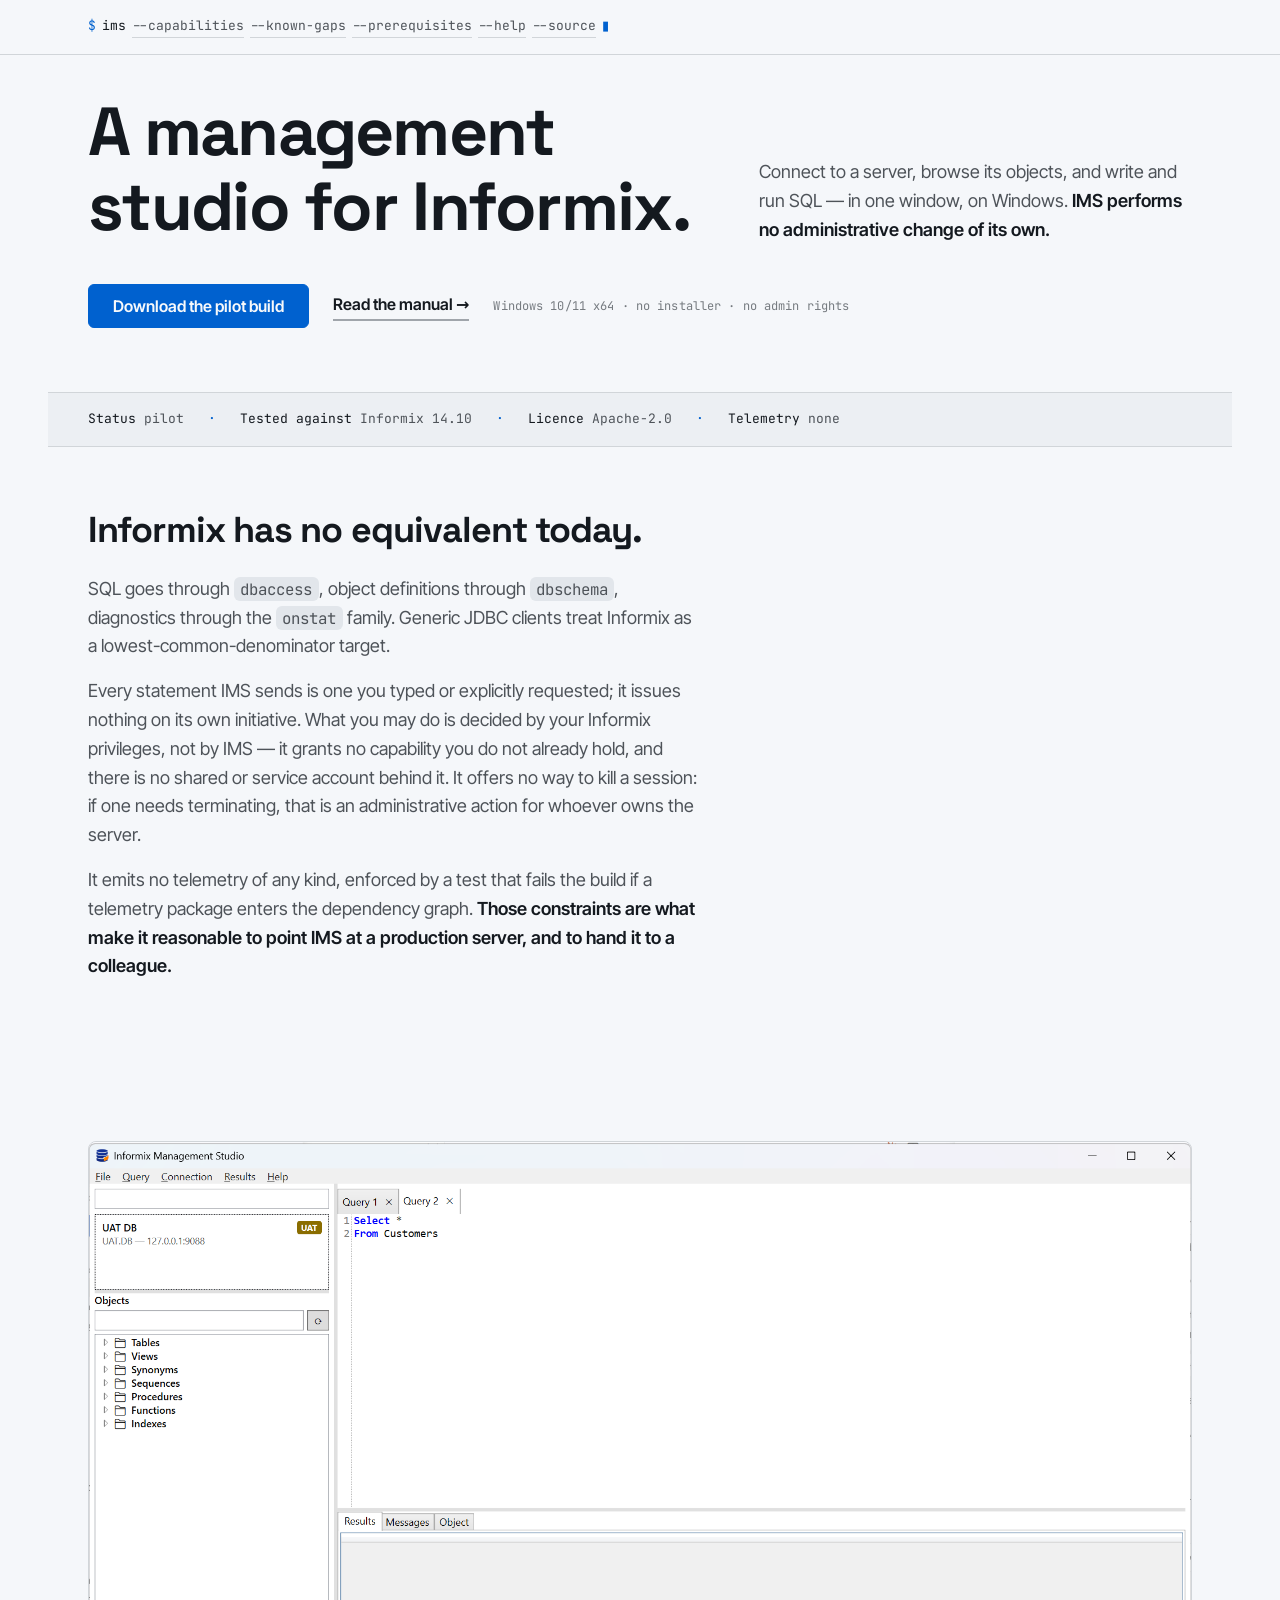
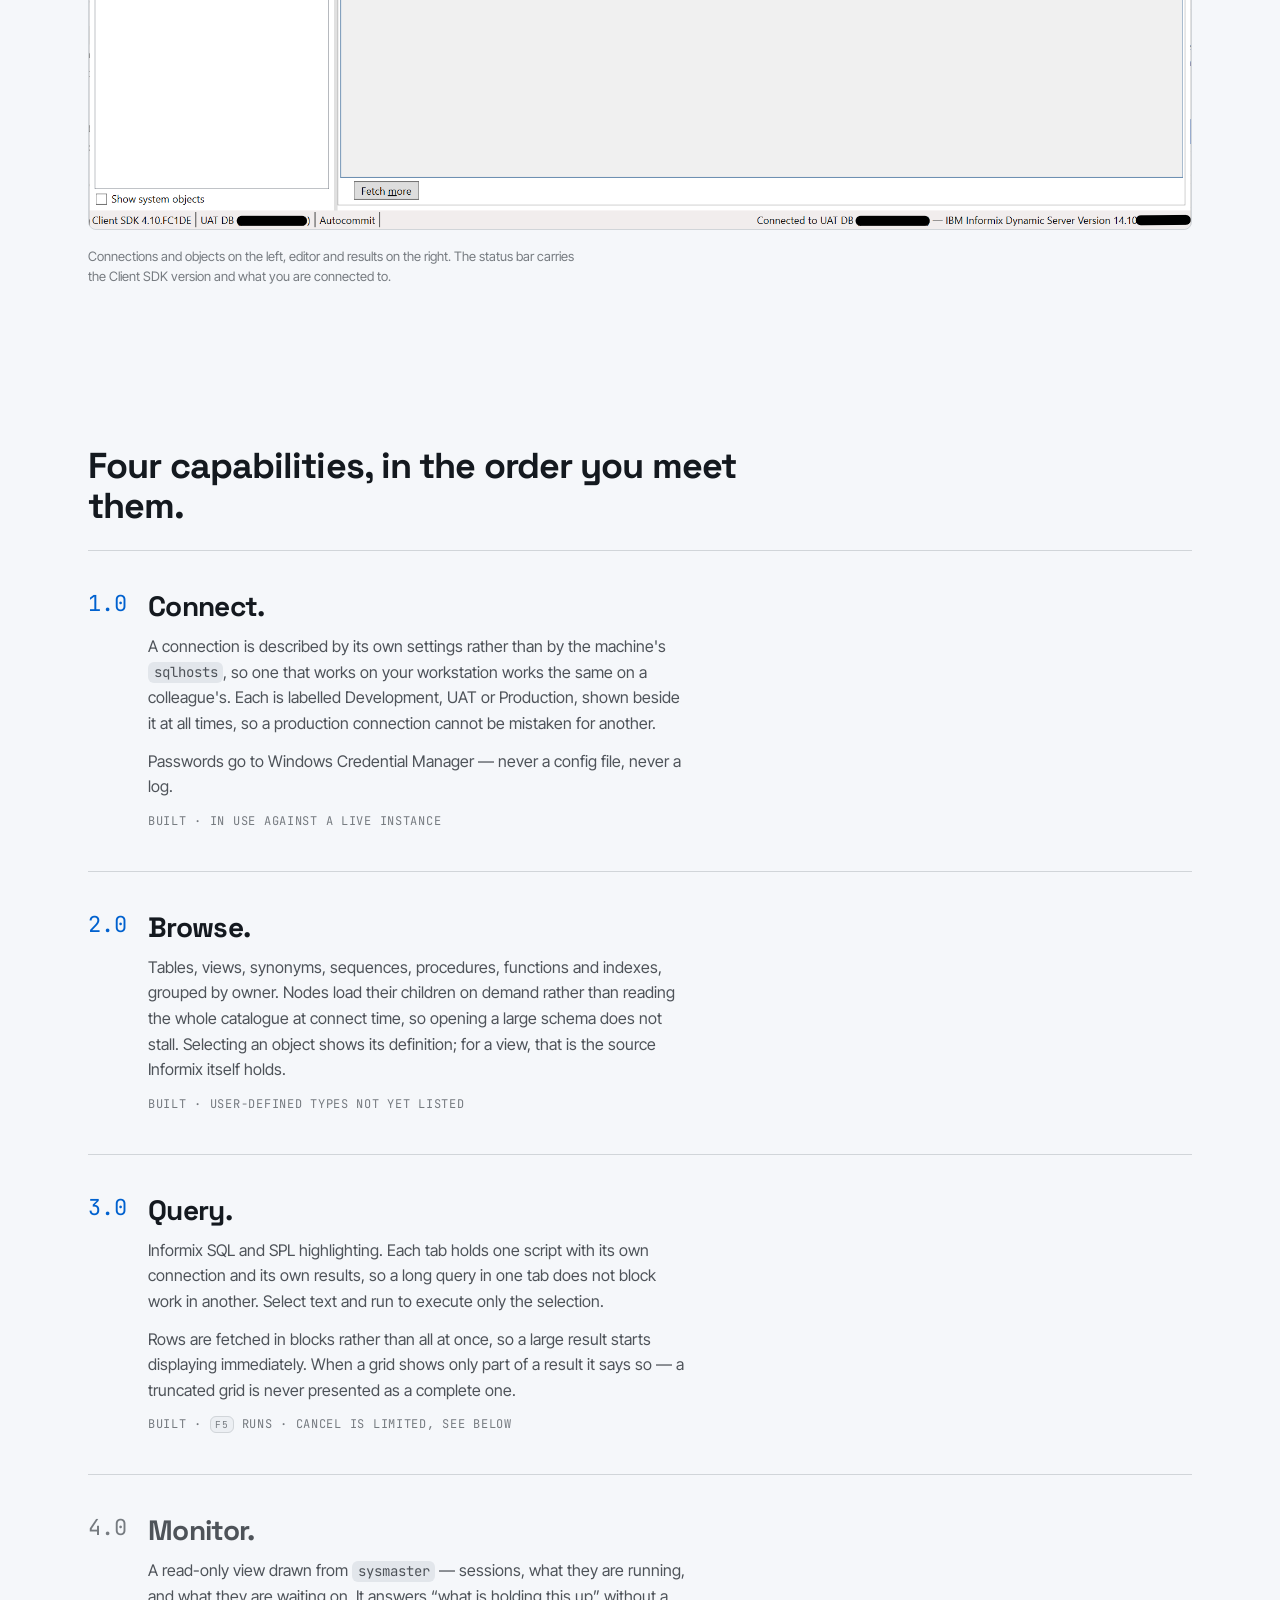
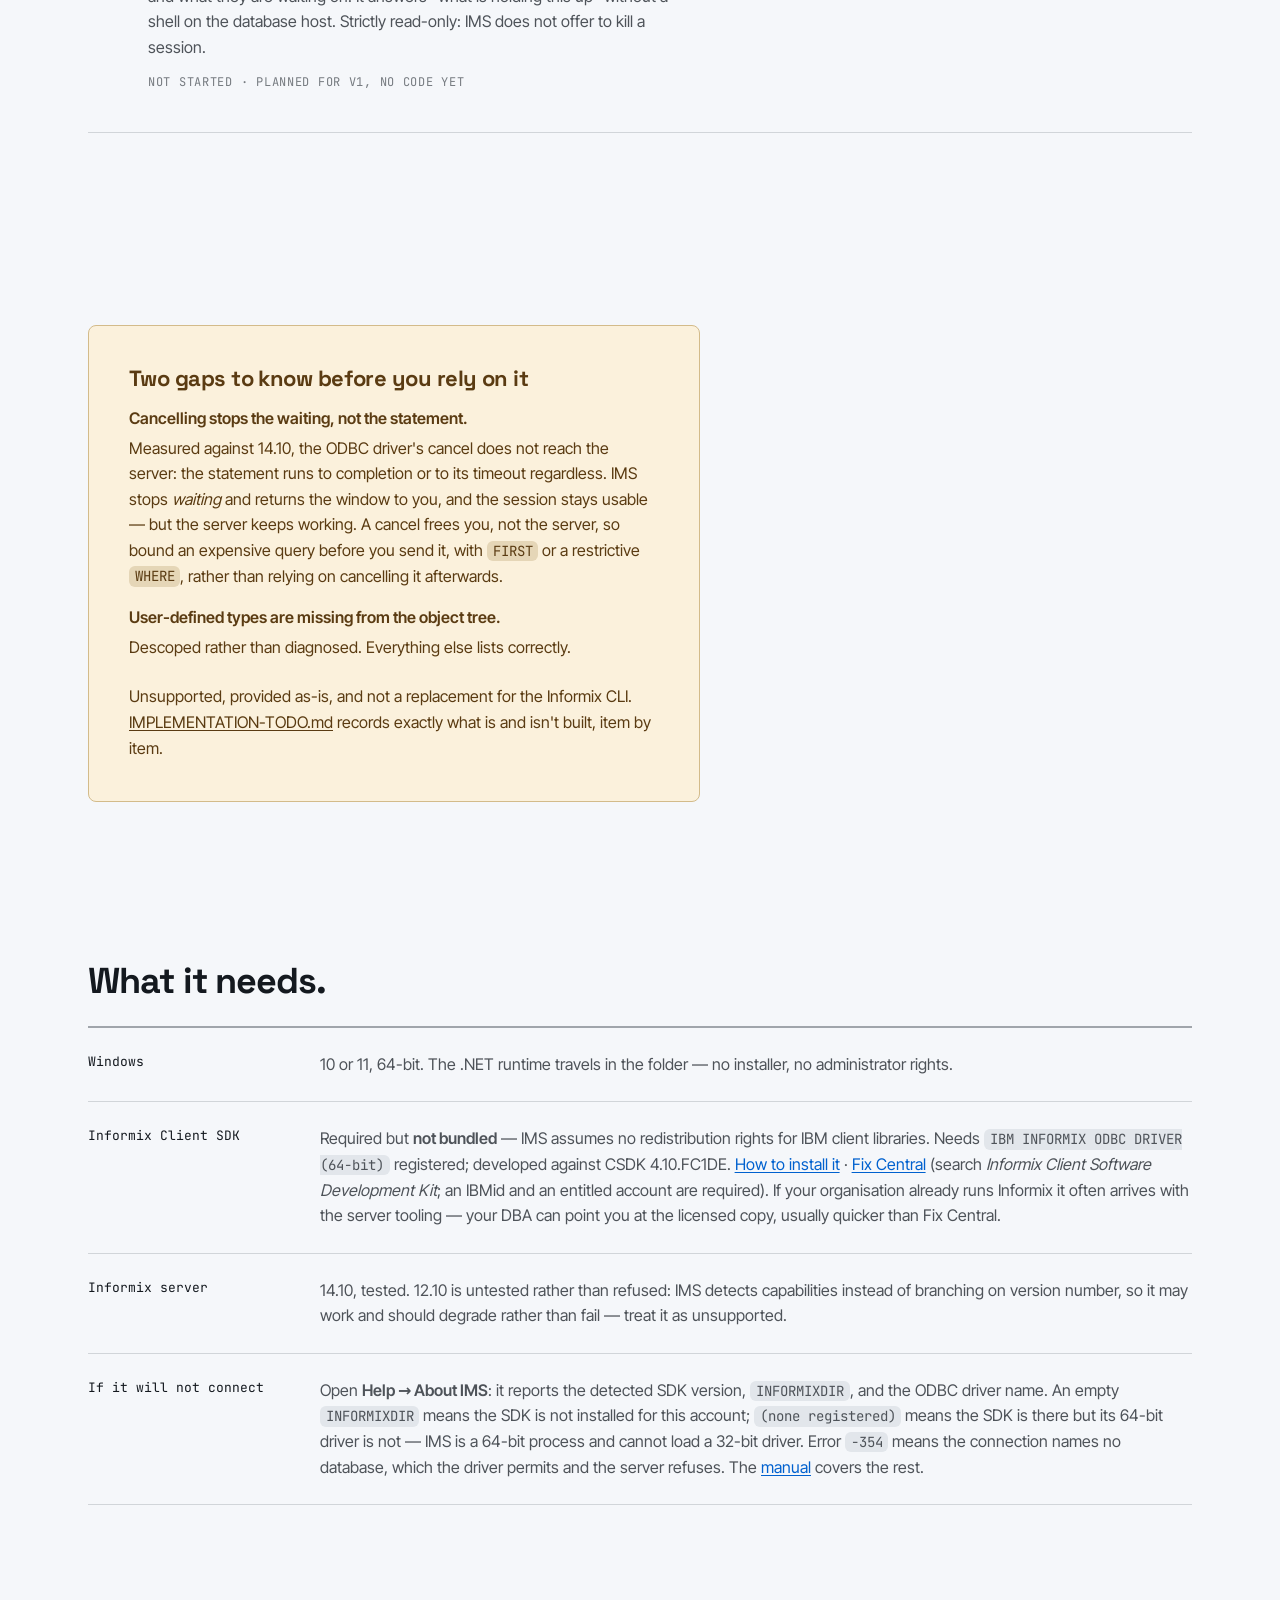
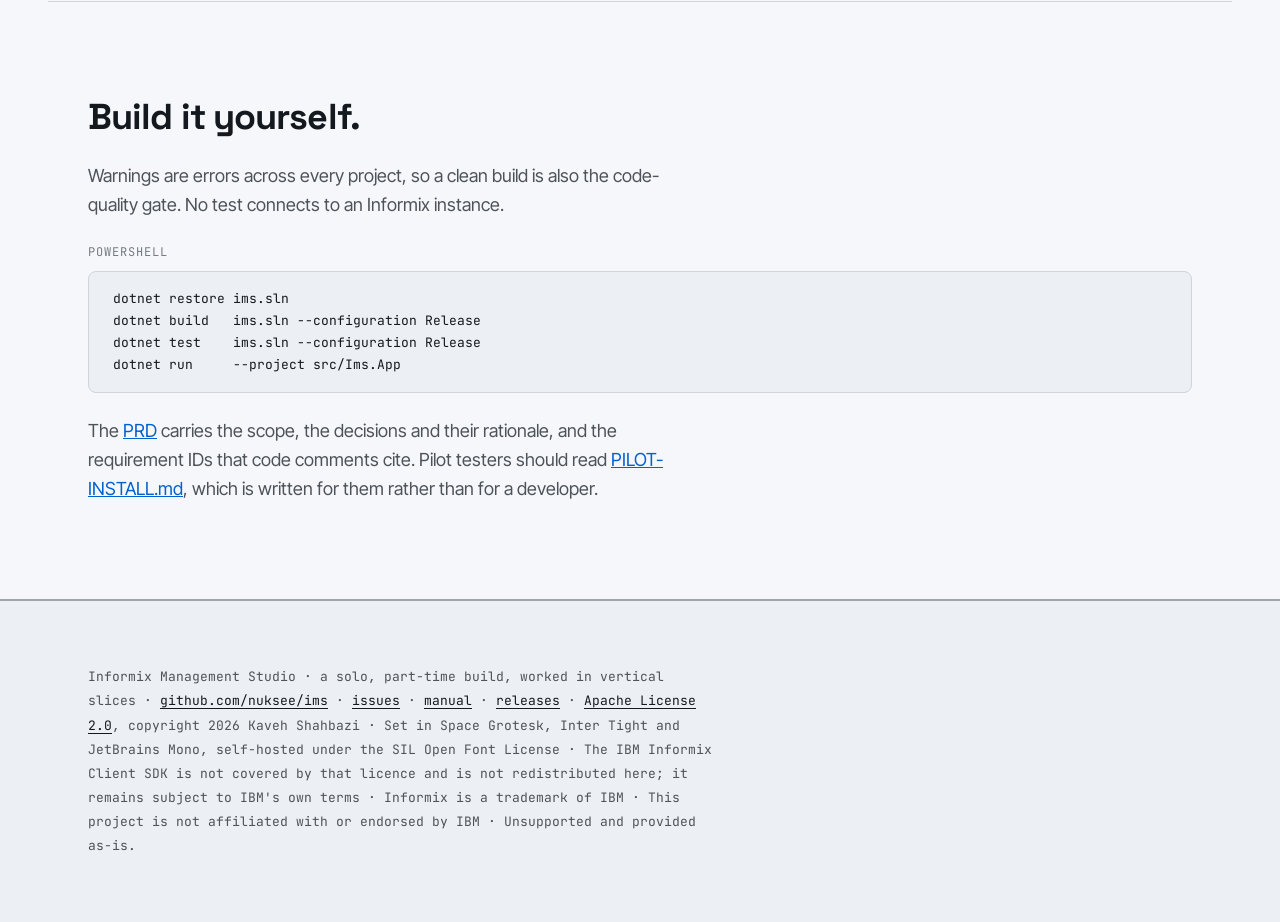
==== site/index.html @ fe9291db "Add a public landing page, deployed to GitHub Pages A single self-contained page at site/, published" ====
<!DOCTYPE html>
<html lang="en">
<head>
<meta charset="utf-8">
<meta name="viewport" content="width=device-width, initial-scale=1">
<title>Informix Management Studio — a desktop client for IBM Informix</title>
<meta name="description" content="A Windows desktop application for working with IBM Informix: connect to a server, browse its objects, and write and run SQL in one window.">

<meta property="og:type" content="website">
<meta property="og:title" content="Informix Management Studio (IMS)">
<meta property="og:description" content="What SQL Server Management Studio is for SQL Server. One window to connect, browse objects, and run SQL against IBM Informix.">
<meta property="og:url" content="https://nuksee.github.io/ims/">
<meta name="twitter:card" content="summary">

<link rel="icon" href="img/ims-icon.png">
<link rel="stylesheet" href="tokens.css">

<style>
/* Hallmark · genre: modern-minimal · macrostructure: Narrative Workflow
 * theme: Cobalt · enrichment: none (typography only) · nav: N8 · footer: Ft4
 * F4 Step-sequence knobs: numbering=1.0/2.0/3.0, layout=vertical stack, connector=line
 * N8 knobs: prompt=$, cursor=after final flag, width=content
 * Ft4 knobs: family=monospace, layout=single block, includes=licence+trademark
 * tone: technical · audience: Informix DBAs and developers · use: download the pilot build
 * pre-emit critique: P5 H5 E5 S5 R4 V5
 * Every colour and font below references a token in tokens.css by name.
 */

/* ---- Fonts · self-hosted latin subsets, no external requests ----------- */
@font-face {
  font-family: "Space Grotesk"; font-style: normal; font-weight: 500;
  font-display: swap; src: url("fonts/SpaceGrotesk-500-latin.woff2") format("woff2");
}
@font-face {
  font-family: "Space Grotesk"; font-style: normal; font-weight: 700;
  font-display: swap; src: url("fonts/SpaceGrotesk-700-latin.woff2") format("woff2");
}
@font-face {
  font-family: "Inter Tight"; font-style: normal; font-weight: 400;
  font-display: swap; src: url("fonts/InterTight-400-latin.woff2") format("woff2");
}
@font-face {
  font-family: "Inter Tight"; font-style: normal; font-weight: 600;
  font-display: swap; src: url("fonts/InterTight-600-latin.woff2") format("woff2");
}
@font-face {
  font-family: "JetBrains Mono"; font-style: normal; font-weight: 400;
  font-display: swap; src: url("fonts/JetBrainsMono-400-latin.woff2") format("woff2");
}

*, *::before, *::after { box-sizing: border-box; }

html { overflow-x: clip; }
body {
  overflow-x: clip;
  margin: 0;
  background: var(--color-paper);
  color: var(--color-ink);
  font-family: var(--font-body);
  font-weight: 400;
  font-size: var(--text-base);
  line-height: 1.6;
  -webkit-font-smoothing: antialiased;
  text-rendering: optimizeLegibility;
}

/* Grotesk display, roman only — no italic headers. */
h1, h2, h3 {
  font-family: var(--font-display);
  font-style: normal;
  font-weight: 700;
  letter-spacing: -0.025em;
  line-height: 1.1;
  overflow-wrap: anywhere;
  min-width: 0;
  margin: 0;
}

p { margin: 0; }

code, .mono, kbd {
  font-family: var(--font-outlier);
  font-size: 0.875em;
  font-variant-ligatures: none;
}
code {
  background: var(--color-paper-3);
  padding: 0.1em 0.4em;
  border-radius: var(--radius-control);
}
kbd {
  background: var(--color-paper-2);
  border: var(--rule-hair) solid var(--color-rule);
  border-radius: var(--radius-control);
  padding: 0.1em 0.45em;
  font-size: 0.8em;
}

a { color: var(--color-accent); }

:focus-visible {
  outline: var(--rule-firm) solid var(--color-focus);
  outline-offset: 2px;
  /* Never transitioned — the ring must appear instantly. */
}

.shell { max-width: 74rem; margin-inline: auto; padding-inline: var(--page-gutter); }

/* =======================================================================
   N8 · Terminal command nav. The links are command flags; the caret marks
   where you would type next. This is the one place a caret is allowed.
   ======================================================================= */
.nav-term {
  border-bottom: var(--rule-hair) solid var(--color-rule);
  background: var(--color-paper);
}
.nav-term__line {
  font-family: var(--font-outlier);
  font-size: var(--text-sm);
  margin: 0;
  padding-block: var(--space-md);
  display: flex;
  flex-wrap: wrap;
  align-items: baseline;
  gap: 0 0.75ch;
}
.nav-term__prompt { color: var(--color-accent); }
.nav-term__cmd { font-weight: 400; color: var(--color-ink); }
.nav-term__line a {
  color: var(--color-muted);
  text-decoration: none;
  border-bottom: var(--rule-hair) solid var(--color-rule);
  white-space: nowrap;                 /* clickable text never wraps */
  transition: color var(--dur-micro) var(--ease-out),
              border-color var(--dur-micro) var(--ease-out);
}
.nav-term__line a:hover { color: var(--color-accent); border-bottom-color: var(--color-accent); }
.nav-term__caret {
  width: 1ch;
  color: var(--color-accent);
  animation: caret 1.05s steps(2) infinite;
}
@keyframes caret { 50% { opacity: 0; } }

/* =======================================================================
   Hero. Height of its content, left-biased, more than a sentence.
   ======================================================================= */
/* Gate 44a: bottom padding ≥ 1.3× the top, so the hero sits into the page's
   rhythm rather than floating above it. 2.5rem top → 4rem bottom (1.6×). */
.hero { padding-block: var(--space-xl) var(--space-2xl); }
.hero__grid {
  display: grid;
  grid-template-columns: minmax(0, 7fr) minmax(0, 5fr);
  gap: var(--space-xl) var(--space-2xl);
  align-items: end;
}
.hero__display {
  font-size: var(--text-display);
  max-width: 22ch;
}
.hero__lede {
  font-size: var(--text-md);
  color: var(--color-muted);
  max-width: 46ch;
}
.hero__lede strong { color: var(--color-ink); font-weight: 600; }

.hero__actions {
  margin-top: var(--space-xl);
  display: flex;
  flex-wrap: wrap;
  align-items: center;
  gap: var(--space-md) var(--space-lg);
}

/* Filled primary. Tight radius, ruler-drawn — Cobalt does not do pills. */
.btn {
  font-family: var(--font-body);
  font-weight: 600;
  font-size: var(--text-base);
  text-decoration: none;
  white-space: nowrap;
  min-height: 44px;
  display: inline-flex;
  align-items: center;
  padding-inline: var(--space-lg);
  border-radius: var(--radius-control);
  border: var(--rule-hair) solid var(--color-accent);
  background: var(--color-accent);
  color: var(--color-accent-ink);
  transition: transform var(--dur-micro) var(--ease-out);
}
.btn:hover { transform: translateY(-1px); }
.btn:active { transform: translateY(0); }
/* Eight-state discipline: the download link is never disabled in practice, but
   the state is defined so a future build cannot ship it half-styled. */
.btn:disabled, .btn[aria-disabled="true"] {
  opacity: 0.55;
  cursor: not-allowed;
  transform: none;
  pointer-events: none;
}

/* C3 · Typographic link — a word, an arrow, a 1px underline. */
.link-t {
  font-weight: 600;
  color: var(--color-ink);
  text-decoration: none;
  white-space: nowrap;
  border-bottom: var(--rule-firm) solid var(--color-rule-firm);
  padding-bottom: 1px;
  transition: border-color var(--dur-micro) var(--ease-out);
}
.link-t:hover { border-bottom-color: var(--color-accent); }
.link-t:active { border-bottom-color: var(--color-rule-firm); }
.link-t[aria-disabled="true"] { opacity: 0.55; cursor: not-allowed; pointer-events: none; }

.nav-term__line a:active { color: var(--color-ink); }

.hero__meta {
  font-family: var(--font-outlier);
  font-size: var(--text-xs);
  color: var(--color-neutral);
  letter-spacing: 0.01em;
}

/* Status strip — pilot state, stated where nobody can miss it. */
.status {
  border-block: var(--rule-hair) solid var(--color-rule);
  background: var(--color-paper-2);
  padding-block: var(--space-md);
  font-family: var(--font-outlier);
  font-size: var(--text-sm);
  color: var(--color-muted);
  display: flex;
  flex-wrap: wrap;
  gap: var(--space-xs) var(--space-lg);
}
.status b { color: var(--color-ink); font-weight: 400; }
.status .dot { color: var(--color-accent); }

/* =======================================================================
   Sections. Deliberately uneven rhythm — no two padded the same.
   ======================================================================= */
.band { padding-block: var(--space-3xl); }
.band--tight { padding-block: var(--space-2xl) var(--space-3xl); }
.band--rule { border-top: var(--rule-hair) solid var(--color-rule); }

.prose { max-width: var(--measure); }
.prose > * + * { margin-top: var(--space-md); }
.prose p { color: var(--color-muted); font-size: var(--text-md); }
.prose strong { color: var(--color-ink); font-weight: 600; }

.h-sec {
  font-size: var(--text-2xl);
  max-width: 30ch;
  margin-bottom: var(--space-lg);
}

/* Real screenshot in a plain figure. No fake browser bar, no traffic-light
   dots, no tilt — gate 47 forbids re-drawing chrome the OS already supplies. */
.shot { margin: 0; }
.shot img {
  display: block;
  width: 100%;
  height: auto;
  border: var(--rule-hair) solid var(--color-rule);
  border-radius: var(--radius-card);
  background: var(--color-paper-2);
}
.shot figcaption {
  margin-top: var(--space-md);
  font-size: var(--text-sm);
  color: var(--color-neutral);
  max-width: 62ch;
}

/* =======================================================================
   F4 · Step sequence. The four v1 capabilities as the sequence they are.
   Numbering 1.0/2.0/3.0, vertical, connected by a line.
   ======================================================================= */
.stages { list-style: none; margin: 0; padding: 0; }
/* The numeral column is sized in ch of the mono face rather than a fixed rem,
   and the gap scales, so the two-column form survives down to ~26rem instead
   of imposing a 9rem floor that overflows a 320 px viewport. */
.stage {
  display: grid;
  grid-template-columns: 4ch minmax(0, 1fr);
  gap: 0 var(--space-lg);
  padding-block: var(--space-xl);
  border-top: var(--rule-hair) solid var(--color-rule);
}
.stage > * { min-width: 0; }
.stage:last-child { border-bottom: var(--rule-hair) solid var(--color-rule); }

.stage__no {
  font-family: var(--font-outlier);
  font-size: var(--text-lg);
  color: var(--color-accent);
  font-variant-numeric: tabular-nums;
  line-height: 1.2;
}
.stage--todo .stage__no { color: var(--color-neutral); }

.stage__title { font-size: var(--text-xl); margin-bottom: var(--space-sm); }
.stage__body { color: var(--color-muted); max-width: 60ch; }
.stage__body + .stage__body { margin-top: var(--space-sm); }

.stage__state {
  font-family: var(--font-outlier);
  font-size: var(--text-xs);
  letter-spacing: 0.06em;
  text-transform: uppercase;
  color: var(--color-neutral);
  margin-top: var(--space-sm);
  display: block;
}
.stage--todo .stage__title { color: var(--color-muted); }

/* =======================================================================
   Caveat block — the two pilot gaps. Amber instrument-warning register.
   ======================================================================= */
.caution {
  background: var(--color-warn-paper);
  border: var(--rule-hair) solid var(--color-warn-rule);
  border-radius: var(--radius-card);
  padding: var(--space-xl);
  color: var(--color-warn-ink);
  max-width: var(--measure);
}
.caution h2 { font-size: var(--text-lg); color: var(--color-warn-ink); margin-bottom: var(--space-md); }
.caution dl { margin: 0; }
.caution dt {
  font-weight: 600;
  font-family: var(--font-body);
  margin-top: var(--space-md);
}
.caution dt:first-child { margin-top: 0; }
.caution dd { margin: var(--space-2xs) 0 0; }
.caution a { color: inherit; text-decoration-thickness: var(--rule-hair); text-underline-offset: 2px; }
.caution code { background: var(--color-warn-code); }

/* =======================================================================
   F3-flavoured spec rows — prerequisites and diagnostics as a spec sheet,
   not a card grid. Hairline rule per row, key/value.
   ======================================================================= */
.spec { border-top: var(--rule-firm) solid var(--color-rule-firm); }
.spec__row {
  display: grid;
  grid-template-columns: minmax(0, 12rem) minmax(0, 1fr);
  gap: var(--space-xs) var(--space-xl);
  padding-block: var(--space-lg);
  border-bottom: var(--rule-hair) solid var(--color-rule);
}
.spec__row > * { min-width: 0; }
.spec__key {
  font-family: var(--font-outlier);
  font-size: var(--text-sm);
  color: var(--color-ink);
  line-height: 1.5;
}
.spec__val { color: var(--color-muted); }
.spec__val a { text-decoration-thickness: var(--rule-hair); text-underline-offset: 2px; }

pre {
  font-family: var(--font-outlier);
  font-size: var(--text-sm);
  background: var(--color-paper-2);
  border: var(--rule-hair) solid var(--color-rule);
  border-radius: var(--radius-card);
  padding: var(--space-md) var(--space-lg);
  overflow-x: auto;                     /* the block scrolls, never the page */
  margin: 0;
  line-height: 1.7;
}
pre code { background: none; padding: 0; font-size: 1em; }
.pre-label {
  font-family: var(--font-outlier);
  font-size: var(--text-xs);
  color: var(--color-neutral);
  text-transform: uppercase;
  letter-spacing: 0.08em;
  margin-bottom: var(--space-xs);
}

/* =======================================================================
   Ft4 · Dense colophon. Licence, trademark, and provenance as one
   monospace block — a colophon, not a sitemap of links this site lacks.
   ======================================================================= */
.colophon {
  border-top: var(--rule-firm) solid var(--color-rule-firm);
  background: var(--color-paper-2);
  padding-block: var(--space-2xl);
}
.colophon__text {
  font-family: var(--font-outlier);
  font-size: var(--text-sm);
  line-height: 1.85;
  color: var(--color-muted);
  max-width: 78ch;
}
.colophon__text a { color: var(--color-ink); text-decoration-thickness: var(--rule-hair); text-underline-offset: 3px; }
.colophon__text a:hover { color: var(--color-accent); }

/* =======================================================================
   Responsive. Verified at 320 / 375 / 414 / 768.
   ======================================================================= */
@media (max-width: 60rem) {
  .hero__grid { grid-template-columns: minmax(0, 1fr); align-items: start; }
  .hero__display { max-width: 26ch; }
}
@media (max-width: 48rem) {
  .spec__row { grid-template-columns: minmax(0, 1fr); }
}
@media (max-width: 40rem) {
  .stage { grid-template-columns: minmax(0, 1fr); gap: var(--space-xs) 0; }
  .stage__no { font-size: var(--text-md); }
  .caution { padding: var(--space-lg); }
  .btn { width: 100%; justify-content: center; }
  .hero__actions { gap: var(--space-md); }
  .band { padding-block: var(--space-2xl); }
  .band--tight { padding-block: var(--space-xl); }
}

@media (prefers-reduced-motion: reduce) {
  *, *::before, *::after {
    animation-duration: 150ms !important;
    animation-iteration-count: 1 !important;
    transition-duration: 150ms !important;
  }
  .nav-term__caret { animation: none; opacity: 1; }
}
</style>
</head>
<body>

<!-- N8 · Terminal command -->
<header class="nav-term">
  <nav class="shell" aria-label="Primary">
    <p class="nav-term__line">
      <span class="nav-term__prompt" aria-hidden="true">$</span><span class="nav-term__cmd">ims</span>
      <a href="#stages">--capabilities</a>
      <a href="#pilot">--known-gaps</a>
      <a href="#requires">--prerequisites</a>
      <a href="help/">--help</a>
      <a href="https://github.com/nuksee/ims">--source</a>
      <span class="nav-term__caret" aria-hidden="true">▮</span>
    </p>
  </nav>
</header>

<main>

  <section class="hero shell">
    <div class="hero__grid">
      <div>
        <h1 class="hero__display">A management studio for Informix.</h1>
      </div>
      <div>
        <p class="hero__lede">
          Connect to a server, browse its objects, and write and run SQL — in one window, on
          Windows. <strong>IMS performs no administrative change of its own.</strong>
        </p>
      </div>
    </div>

    <div class="hero__actions">
      <a class="btn" href="https://github.com/nuksee/ims/releases">Download the pilot build</a>
      <a class="link-t" href="help/">Read the manual →</a>
      <span class="hero__meta">Windows 10/11 x64 · no installer · no admin rights</span>
    </div>
  </section>

  <div class="status shell">
    <span><b>Status</b> pilot</span>
    <span class="dot" aria-hidden="true">·</span>
    <span><b>Tested against</b> Informix 14.10</span>
    <span class="dot" aria-hidden="true">·</span>
    <span><b>Licence</b> Apache-2.0</span>
    <span class="dot" aria-hidden="true">·</span>
    <span><b>Telemetry</b> none</span>
  </div>

  <section class="band--tight shell">
    <div class="prose">
      <h2 class="h-sec">Informix has no equivalent today.</h2>
      <p>
        SQL goes through <code>dbaccess</code>, object definitions through <code>dbschema</code>,
        diagnostics through the <code>onstat</code> family. Generic JDBC clients treat Informix as a
        lowest-common-denominator target.
      </p>
      <p>
        Every statement IMS sends is one you typed or explicitly requested; it issues nothing on its
        own initiative. What you may do is decided by your Informix privileges, not by IMS — it
        grants no capability you do not already hold, and there is no shared or service account
        behind it. It offers no way to kill a session: if one needs terminating, that is an
        administrative action for whoever owns the server.
      </p>
      <p>
        It emits no telemetry of any kind, enforced by a test that fails the build if a telemetry
        package enters the dependency graph. <strong>Those constraints are what make it reasonable
        to point IMS at a production server, and to hand it to a colleague.</strong>
      </p>
    </div>
  </section>

  <!-- F4 · Step sequence — the four v1 capabilities, in the order you meet them -->
  <section class="band--tight shell">
    <figure class="shot">
      <img src="img/Screenshot01.png" width="1960" height="1221"
           fetchpriority="high" decoding="async"
           alt="The IMS main window: saved connections and the object tree on the left, a SQL editor with two query tabs above a result grid on the right, and a status bar reporting the Client SDK version and the connected server.">
      <figcaption>
        Connections and objects on the left, editor and results on the right. The status bar carries
        the Client SDK version and what you are connected to.
      </figcaption>
    </figure>
  </section>

  <section class="band--tight shell" id="stages">
    <h2 class="h-sec">Four capabilities, in the order you meet them.</h2>
    <ol class="stages">

      <li class="stage">
        <span class="stage__no" aria-hidden="true">1.0</span>
        <div>
          <h3 class="stage__title">Connect.</h3>
          <p class="stage__body">
            A connection is described by its own settings rather than by the machine's
            <code>sqlhosts</code>, so one that works on your workstation works the same on a
            colleague's. Each is labelled Development, UAT or Production, shown beside it at all
            times, so a production connection cannot be mistaken for another.
          </p>
          <p class="stage__body">
            Passwords go to Windows Credential Manager — never a config file, never a log.
          </p>
          <span class="stage__state">Built · in use against a live instance</span>
        </div>
      </li>

      <li class="stage">
        <span class="stage__no" aria-hidden="true">2.0</span>
        <div>
          <h3 class="stage__title">Browse.</h3>
          <p class="stage__body">
            Tables, views, synonyms, sequences, procedures, functions and indexes, grouped by owner.
            Nodes load their children on demand rather than reading the whole catalogue at connect
            time, so opening a large schema does not stall. Selecting an object shows its
            definition; for a view, that is the source Informix itself holds.
          </p>
          <span class="stage__state">Built · user-defined types not yet listed</span>
        </div>
      </li>

      <li class="stage">
        <span class="stage__no" aria-hidden="true">3.0</span>
        <div>
          <h3 class="stage__title">Query.</h3>
          <p class="stage__body">
            Informix SQL and SPL highlighting. Each tab holds one script with its own connection and
            its own results, so a long query in one tab does not block work in another. Select text
            and run to execute only the selection.
          </p>
          <p class="stage__body">
            Rows are fetched in blocks rather than all at once, so a large result starts displaying
            immediately. When a grid shows only part of a result it says so — a truncated grid is
            never presented as a complete one.
          </p>
          <span class="stage__state">Built · <kbd>F5</kbd> runs · cancel is limited, see below</span>
        </div>
      </li>

      <li class="stage stage--todo">
        <span class="stage__no" aria-hidden="true">4.0</span>
        <div>
          <h3 class="stage__title">Monitor.</h3>
          <p class="stage__body">
            A read-only view drawn from <code>sysmaster</code> — sessions, what they are running, and
            what they are waiting on. It answers “what is holding this up” without a shell on the
            database host. Strictly read-only: IMS does not offer to kill a session.
          </p>
          <span class="stage__state">Not started · planned for v1, no code yet</span>
        </div>
      </li>

    </ol>
  </section>

  <section class="band shell" id="pilot">
    <div class="caution">
      <h2>Two gaps to know before you rely on it</h2>
      <dl>
        <dt>Cancelling stops the waiting, not the statement.</dt>
        <dd>
          Measured against 14.10, the ODBC driver's cancel does not reach the server: the statement
          runs to completion or to its timeout regardless. IMS stops <em>waiting</em> and returns the
          window to you, and the session stays usable — but the server keeps working. A cancel frees
          you, not the server, so bound an expensive query before you send it, with
          <code>FIRST</code> or a restrictive <code>WHERE</code>, rather than relying on cancelling
          it afterwards.
        </dd>
        <dt>User-defined types are missing from the object tree.</dt>
        <dd>
          Descoped rather than diagnosed. Everything else lists correctly.
        </dd>
      </dl>
      <p style="margin-top: var(--space-lg)">
        Unsupported, provided as-is, and not a replacement for the Informix CLI.
        <a href="https://github.com/nuksee/ims/blob/main/docs/IMPLEMENTATION-TODO.md">IMPLEMENTATION-TODO.md</a>
        records exactly what is and isn't built, item by item.
      </p>
    </div>
  </section>

  <section class="band--tight shell" id="requires">
    <h2 class="h-sec">What it needs.</h2>
    <div class="spec">
      <div class="spec__row">
        <div class="spec__key">Windows</div>
        <div class="spec__val">10 or 11, 64-bit. The .NET runtime travels in the folder — no installer, no administrator rights.</div>
      </div>
      <div class="spec__row">
        <div class="spec__key">Informix Client SDK</div>
        <div class="spec__val">
          Required but <strong>not bundled</strong> — IMS assumes no redistribution rights for IBM
          client libraries. Needs <code>IBM INFORMIX ODBC DRIVER (64-bit)</code> registered;
          developed against CSDK 4.10.FC1DE.
          <a href="https://www.ibm.com/docs/en/informix-servers/14.10.0?topic=sdk-preparing-install-client">How to install it</a>
          · <a href="https://www.ibm.com/support/fixcentral/">Fix Central</a> (search
          <em>Informix Client Software Development Kit</em>; an IBMid and an entitled account are
          required). If your organisation already runs Informix it often arrives with the server
          tooling — your DBA can point you at the licensed copy, usually quicker than Fix Central.
        </div>
      </div>
      <div class="spec__row">
        <div class="spec__key">Informix server</div>
        <div class="spec__val">
          14.10, tested. 12.10 is untested rather than refused: IMS detects capabilities instead of
          branching on version number, so it may work and should degrade rather than fail — treat it
          as unsupported.
        </div>
      </div>
      <div class="spec__row">
        <div class="spec__key">If it will not connect</div>
        <div class="spec__val">
          Open <strong>Help → About IMS</strong>: it reports the detected SDK version,
          <code>INFORMIXDIR</code>, and the ODBC driver name. An empty <code>INFORMIXDIR</code> means
          the SDK is not installed for this account; <code>(none registered)</code> means the SDK is
          there but its 64-bit driver is not — IMS is a 64-bit process and cannot load a 32-bit
          driver. Error <code>-354</code> means the connection names no database, which the driver
          permits and the server refuses. The <a href="help/">manual</a> covers the rest.
        </div>
      </div>
    </div>
  </section>

  <section class="band band--rule shell">
    <h2 class="h-sec">Build it yourself.</h2>
    <div class="prose" style="margin-bottom: var(--space-lg)">
      <p>
        Warnings are errors across every project, so a clean build is also the code-quality gate. No
        test connects to an Informix instance.
      </p>
    </div>
    <p class="pre-label">PowerShell</p>
    <pre><code>dotnet restore ims.sln
dotnet build   ims.sln --configuration Release
dotnet test    ims.sln --configuration Release
dotnet run     --project src/Ims.App</code></pre>
    <div class="prose" style="margin-top: var(--space-lg)">
      <p>
        The <a href="https://github.com/nuksee/ims/blob/main/docs/PRD-Informix-Management-Studio.md">PRD</a>
        carries the scope, the decisions and their rationale, and the requirement IDs that code
        comments cite. Pilot testers should read
        <a href="https://github.com/nuksee/ims/blob/main/docs/PILOT-INSTALL.md">PILOT-INSTALL.md</a>,
        which is written for them rather than for a developer.
      </p>
    </div>
  </section>

</main>

<!-- Ft4 · Dense colophon -->
<footer class="colophon">
  <div class="shell">
    <p class="colophon__text">
      Informix Management Studio · a solo, part-time build, worked in vertical slices ·
      <a href="https://github.com/nuksee/ims">github.com/nuksee/ims</a> ·
      <a href="https://github.com/nuksee/ims/issues">issues</a> ·
      <a href="help/">manual</a> ·
      <a href="https://github.com/nuksee/ims/releases">releases</a> ·
      <a href="https://github.com/nuksee/ims/blob/main/LICENSE">Apache License 2.0</a>,
      copyright 2026 Kaveh Shahbazi · Set in Space Grotesk, Inter Tight and JetBrains Mono,
      self-hosted under the SIL Open Font License · The IBM Informix Client SDK is not covered by
      that licence and is not redistributed here; it remains subject to IBM's own terms · Informix
      is a trademark of IBM · This project is not affiliated with or endorsed by IBM · Unsupported
      and provided as-is.
    </p>
  </div>
</footer>

</body>
</html>
---- site/tokens.css ----
/* Hallmark · tokens · theme: Cobalt (modern-minimal)
 * Paper band: light (97%) · Display style: grotesk-sans · Accent hue: cool (255°)
 * Every colour and font in index.html references a token from this file by name.
 */

:root {
  /* ---- Colour · OKLCH, cool-tinted neutrals, one accent ---------------- */
  --color-paper:      oklch(97.6% 0.004 255);
  --color-paper-2:    oklch(95.2% 0.006 255);
  --color-paper-3:    oklch(92.4% 0.008 255);
  --color-rule:       oklch(87%   0.008 255);
  --color-rule-firm:  oklch(72%   0.010 255);
  --color-neutral:    oklch(58%   0.010 255);
  --color-muted:      oklch(44%   0.012 255);
  --color-ink:        oklch(21%   0.014 255);
  --color-accent:     oklch(51%   0.191 255);
  --color-accent-ink: oklch(98%   0.004 255);
  --color-focus:      oklch(51%   0.191 255);

  /* Caution register — the pilot gaps. Amber, kept low-chroma so it reads as
     an instrument warning rather than a marketing badge. */
  --color-warn-paper: oklch(96%   0.030  85);
  --color-warn-rule:  oklch(80%   0.070  85);
  --color-warn-ink:   oklch(38%   0.070  70);
  --color-warn-code:  oklch(88%   0.045  85);

  /* ---- Type · 3 families max (2+1 rule): display + body + mono outlier -- */
  --font-display: "Space Grotesk", ui-sans-serif, system-ui, sans-serif;
  --font-body:    "Inter Tight", ui-sans-serif, system-ui, sans-serif;
  --font-outlier: "JetBrains Mono", ui-monospace, "Cascadia Mono", Consolas, monospace;

  /* ---- Scale · 1.25 major third ---------------------------------------- */
  --text-xs:      0.75rem;
  --text-sm:      0.8125rem;
  --text-base:    1rem;
  --text-md:      1.125rem;
  --text-lg:      1.375rem;
  --text-xl:      1.75rem;
  --text-2xl:     2.25rem;
  --text-3xl:     2.875rem;
  --text-display:   clamp(2.5rem, 4.4vw + 0.75rem, 4.25rem);
  --text-display-s: clamp(2rem,  3vw + 0.6rem,  3rem);

  /* ---- Space · 4pt, nine steps ----------------------------------------- */
  --space-3xs: 0.125rem;
  --space-2xs: 0.25rem;
  --space-xs:  0.5rem;
  --space-sm:  0.75rem;
  --space-md:  1rem;
  --space-lg:  1.5rem;
  --space-xl:  2.5rem;
  --space-2xl: 4rem;
  --space-3xl: 6rem;
  --space-4xl: 9rem;

  --page-gutter: clamp(1.125rem, 4vw, 2.5rem);
  --measure:     68ch;

  /* ---- Rules · Cobalt draws with a ruler ------------------------------- */
  --rule-hair: 1px;
  --rule-firm: 2px;

  --radius-control: 6px;
  --radius-card:    8px;

  /* ---- Motion ---------------------------------------------------------- */
  --ease-out:    cubic-bezier(0.16, 1, 0.3, 1);
  --ease-in:     cubic-bezier(0.7, 0, 0.84, 0);
  --ease-in-out: cubic-bezier(0.65, 0, 0.35, 1);
  --dur-micro:   120ms;
  --dur-short:   220ms;

  /* ---- Z scale --------------------------------------------------------- */
  --z-base:   1;
  --z-raised: 10;
  --z-sticky: 200;
}

/* Dark: same anchor hue, lightness and chroma move only. Guarded so an
   explicit light choice still wins over the system preference. */
@media (prefers-color-scheme: dark) {
  :root:not([data-theme="light"]) {
    --color-paper:      oklch(15.5% 0.012 255);
    --color-paper-2:    oklch(18.5% 0.014 255);
    --color-paper-3:    oklch(22%   0.016 255);
    --color-rule:       oklch(30%   0.014 255);
    --color-rule-firm:  oklch(42%   0.016 255);
    --color-neutral:    oklch(56%   0.012 255);
    --color-muted:      oklch(72%   0.010 255);
    --color-ink:        oklch(93.5% 0.006 255);
    --color-accent:     oklch(70%   0.155 255);
    --color-accent-ink: oklch(15%   0.014 255);
    --color-focus:      oklch(70%   0.155 255);

    --color-warn-paper: oklch(24%   0.038 85);
    --color-warn-rule:  oklch(40%   0.060 85);
    --color-warn-ink:   oklch(87%   0.058 85);
    --color-warn-code:  oklch(34%   0.050 85);
  }
}

:root[data-theme="dark"] {
  --color-paper:      oklch(15.5% 0.012 255);
  --color-paper-2:    oklch(18.5% 0.014 255);
  --color-paper-3:    oklch(22%   0.016 255);
  --color-rule:       oklch(30%   0.014 255);
  --color-rule-firm:  oklch(42%   0.016 255);
  --color-neutral:    oklch(56%   0.012 255);
  --color-muted:      oklch(72%   0.010 255);
  --color-ink:        oklch(93.5% 0.006 255);
  --color-accent:     oklch(70%   0.155 255);
  --color-accent-ink: oklch(15%   0.014 255);
  --color-focus:      oklch(70%   0.155 255);

  --color-warn-paper: oklch(24%   0.038 85);
  --color-warn-rule:  oklch(40%   0.060 85);
  --color-warn-ink:   oklch(87%   0.058 85);
  --color-warn-code:  oklch(34%   0.050 85);
}
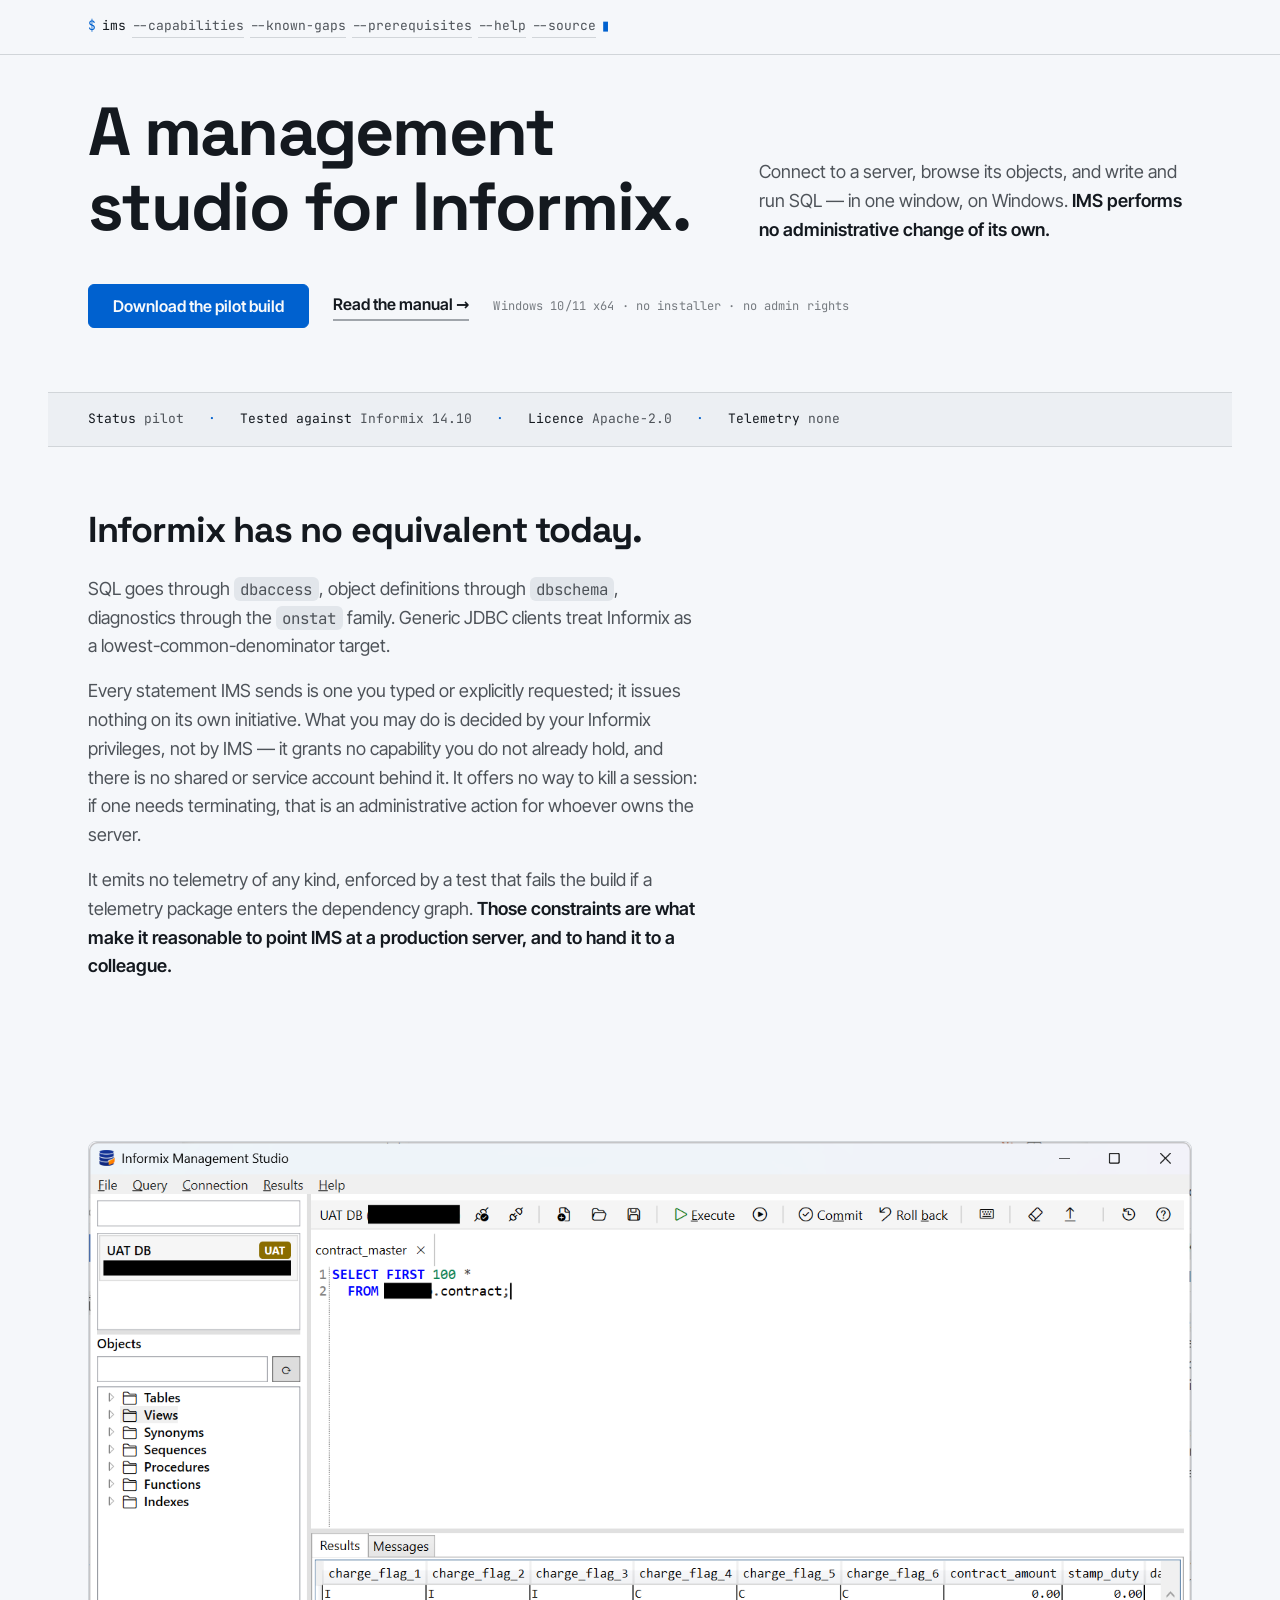
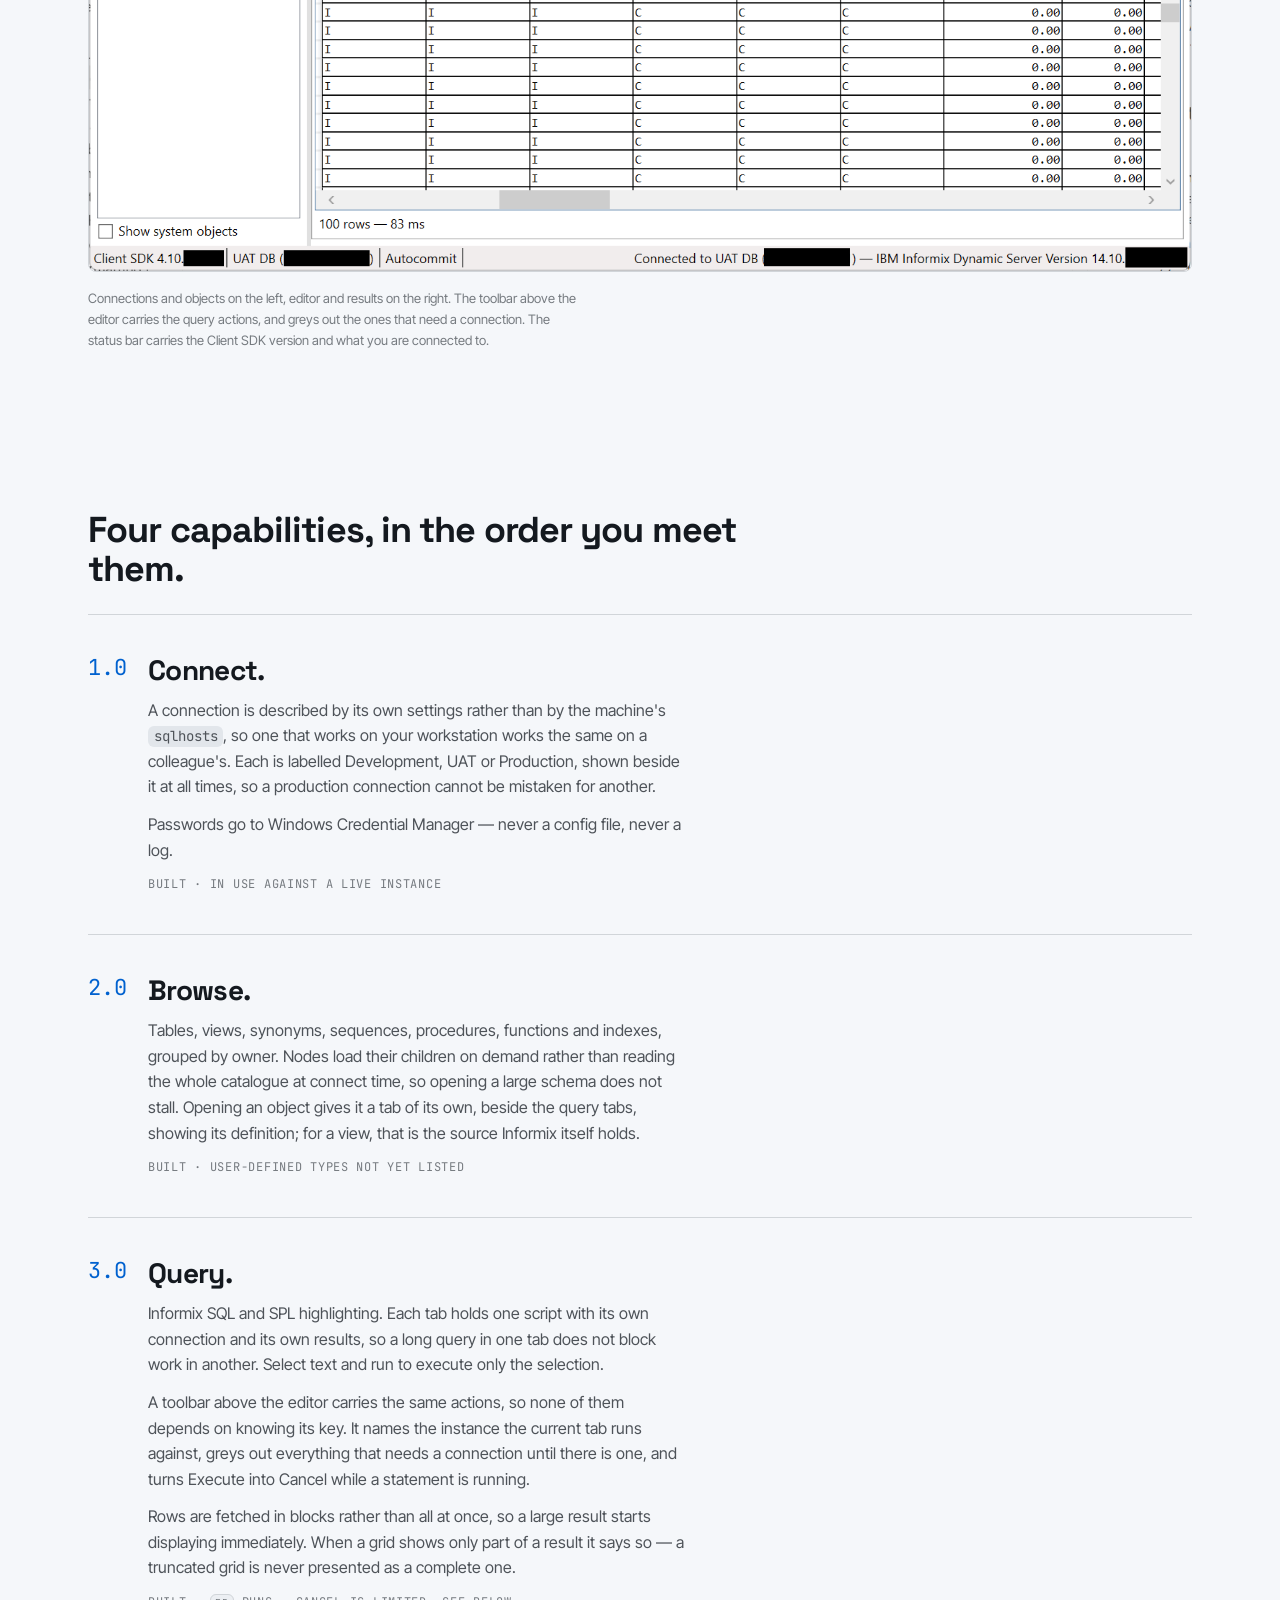
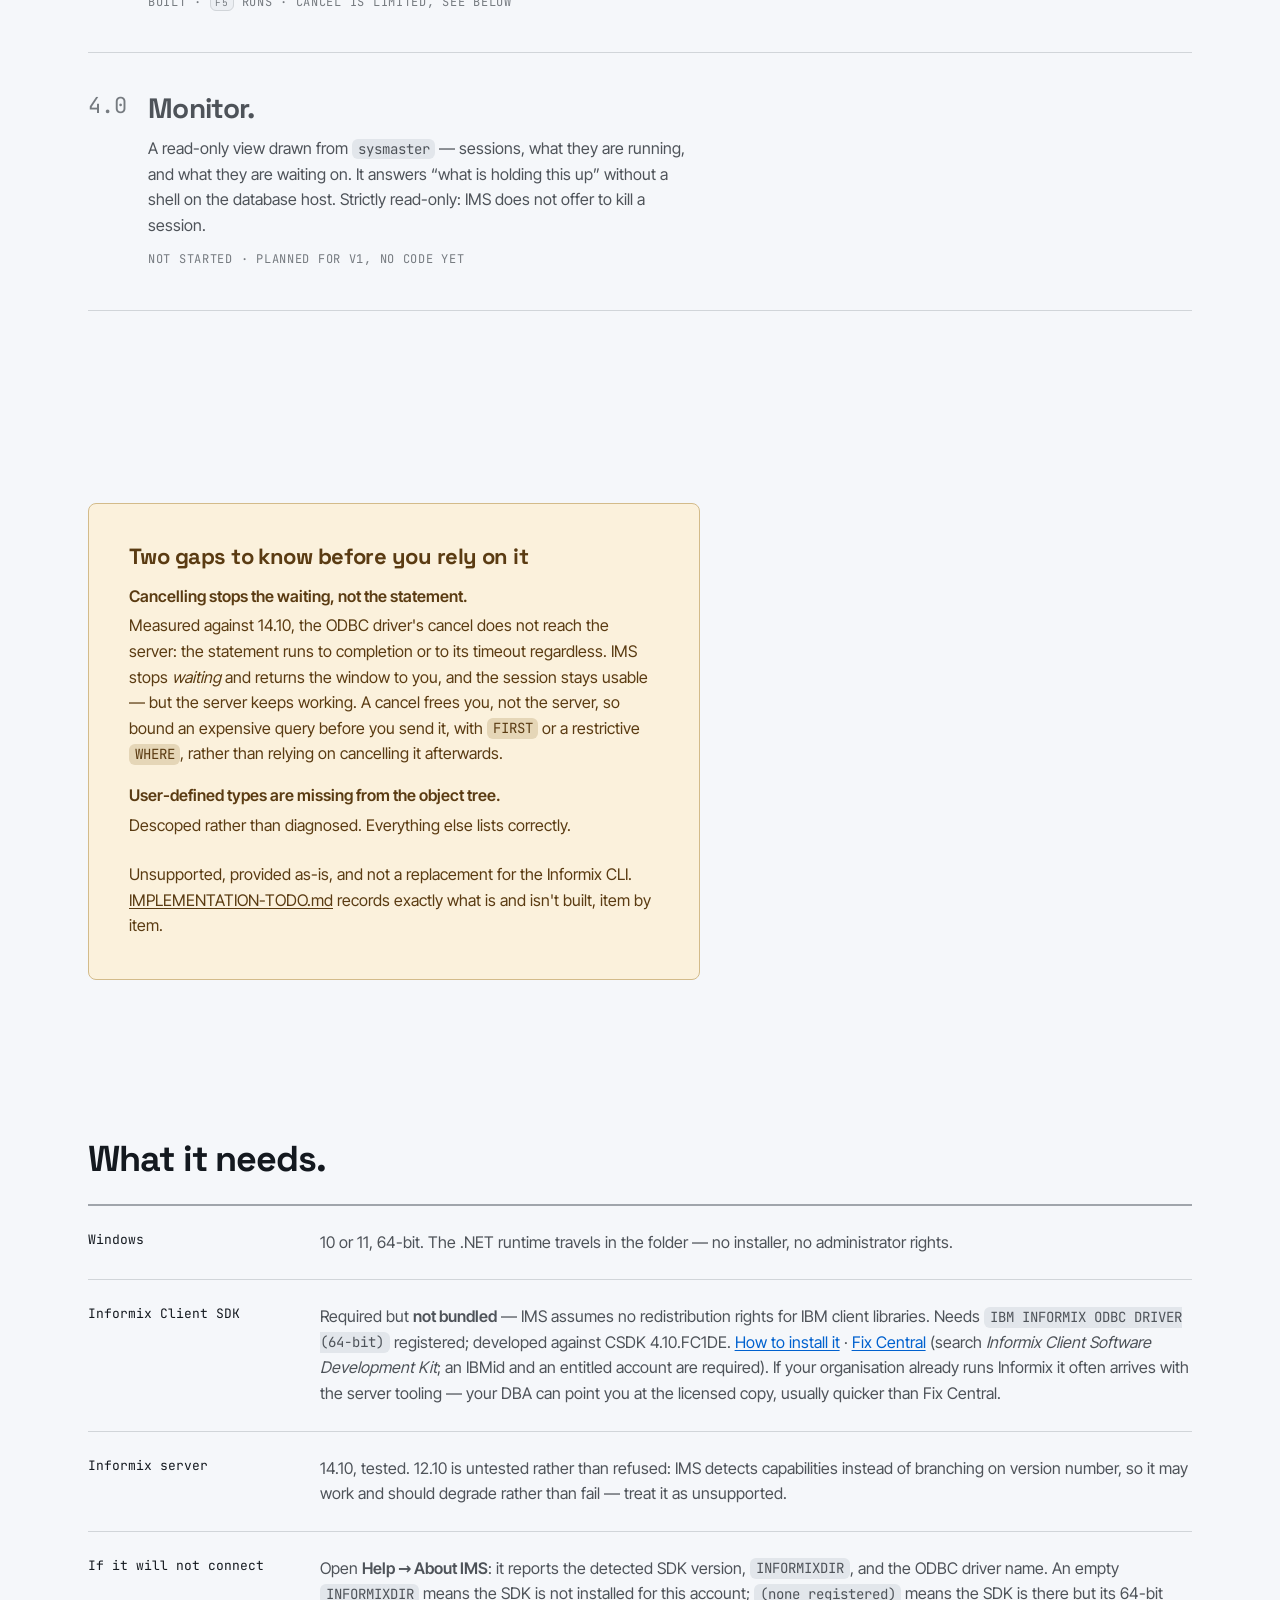
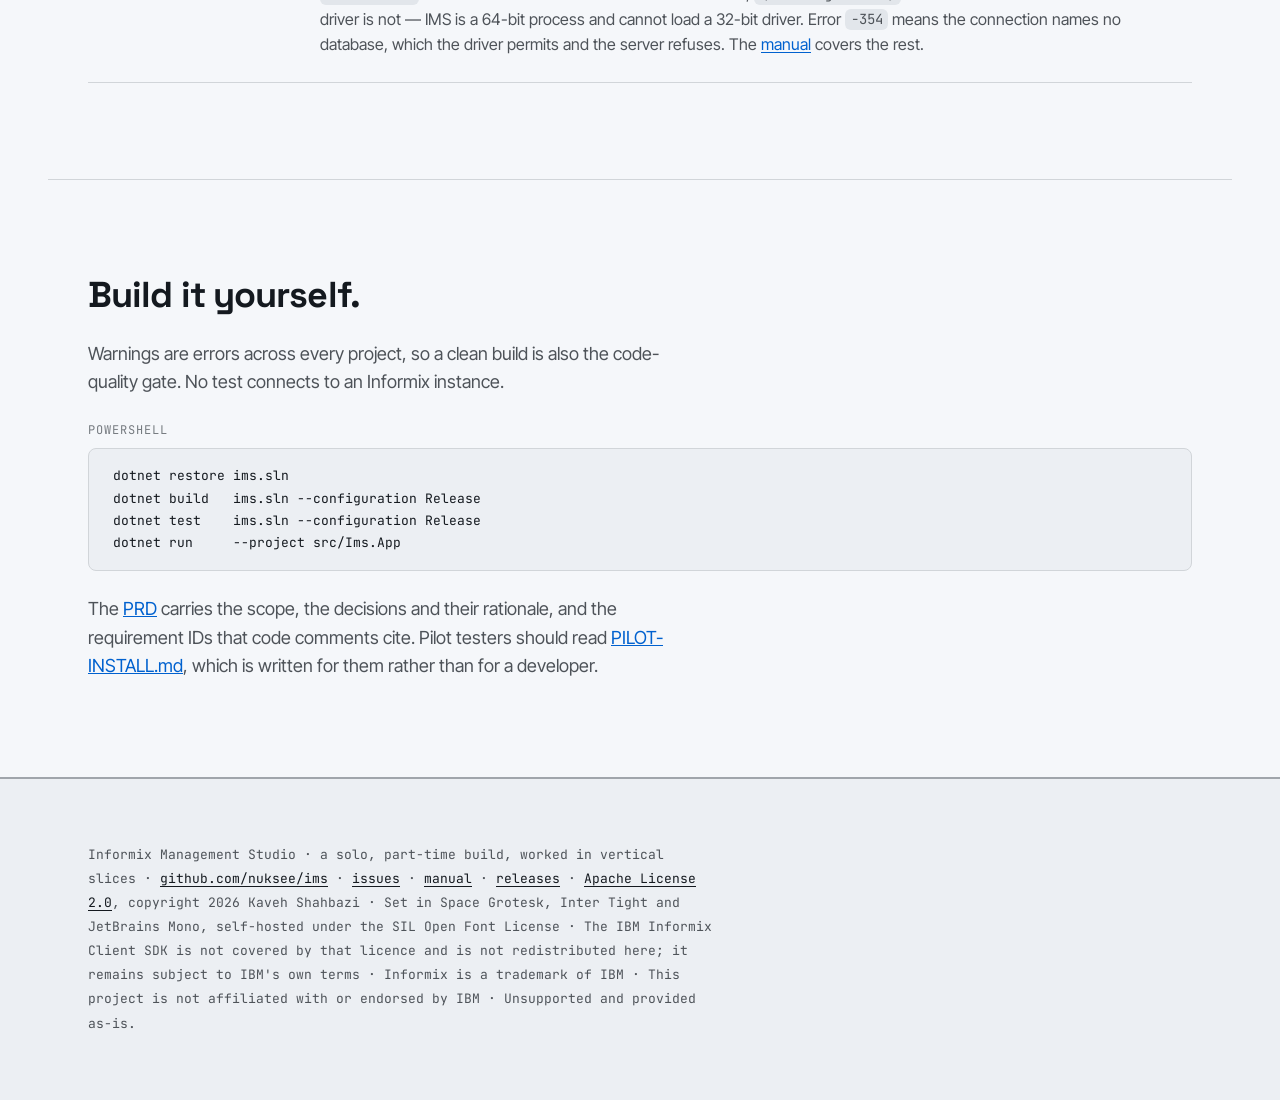
==== commit 8b9d80b3: "Bump the version to 0.2.0 and refresh what the docs claim The minor rather than the patch: the toolb" ====
--- a/site/index.html
+++ b/site/index.html
@@ -507,12 +507,13 @@
   <!-- F4 · Step sequence — the four v1 capabilities, in the order you meet them -->
   <section class="band--tight shell">
     <figure class="shot">
-      <img src="img/Screenshot01.png" width="1960" height="1221"
+      <img src="img/Screenshot01.png" width="1528" height="1011"
            fetchpriority="high" decoding="async"
-           alt="The IMS main window: saved connections and the object tree on the left, a SQL editor with two query tabs above a result grid on the right, and a status bar reporting the Client SDK version and the connected server.">
+           alt="The IMS main window: saved connections and the object tree on the left; on the right a query toolbar, a SQL editor tab, and a result grid of 100 rows; a status bar reporting the Client SDK version and the connected server.">
       <figcaption>
-        Connections and objects on the left, editor and results on the right. The status bar carries
-        the Client SDK version and what you are connected to.
+        Connections and objects on the left, editor and results on the right. The toolbar above the
+        editor carries the query actions, and greys out the ones that need a connection. The status
+        bar carries the Client SDK version and what you are connected to.
       </figcaption>
     </figure>
   </section>
@@ -545,8 +546,9 @@
           <p class="stage__body">
             Tables, views, synonyms, sequences, procedures, functions and indexes, grouped by owner.
             Nodes load their children on demand rather than reading the whole catalogue at connect
-            time, so opening a large schema does not stall. Selecting an object shows its
-            definition; for a view, that is the source Informix itself holds.
+            time, so opening a large schema does not stall. Opening an object gives it a tab of its
+            own, beside the query tabs, showing its definition; for a view, that is the source
+            Informix itself holds.
           </p>
           <span class="stage__state">Built · user-defined types not yet listed</span>
         </div>
@@ -560,6 +562,12 @@
             Informix SQL and SPL highlighting. Each tab holds one script with its own connection and
             its own results, so a long query in one tab does not block work in another. Select text
             and run to execute only the selection.
+          </p>
+          <p class="stage__body">
+            A toolbar above the editor carries the same actions, so none of them depends on knowing
+            its key. It names the instance the current tab runs against, greys out everything that
+            needs a connection until there is one, and turns Execute into Cancel while a statement
+            is running.
           </p>
           <p class="stage__body">
             Rows are fetched in blocks rather than all at once, so a large result starts displaying
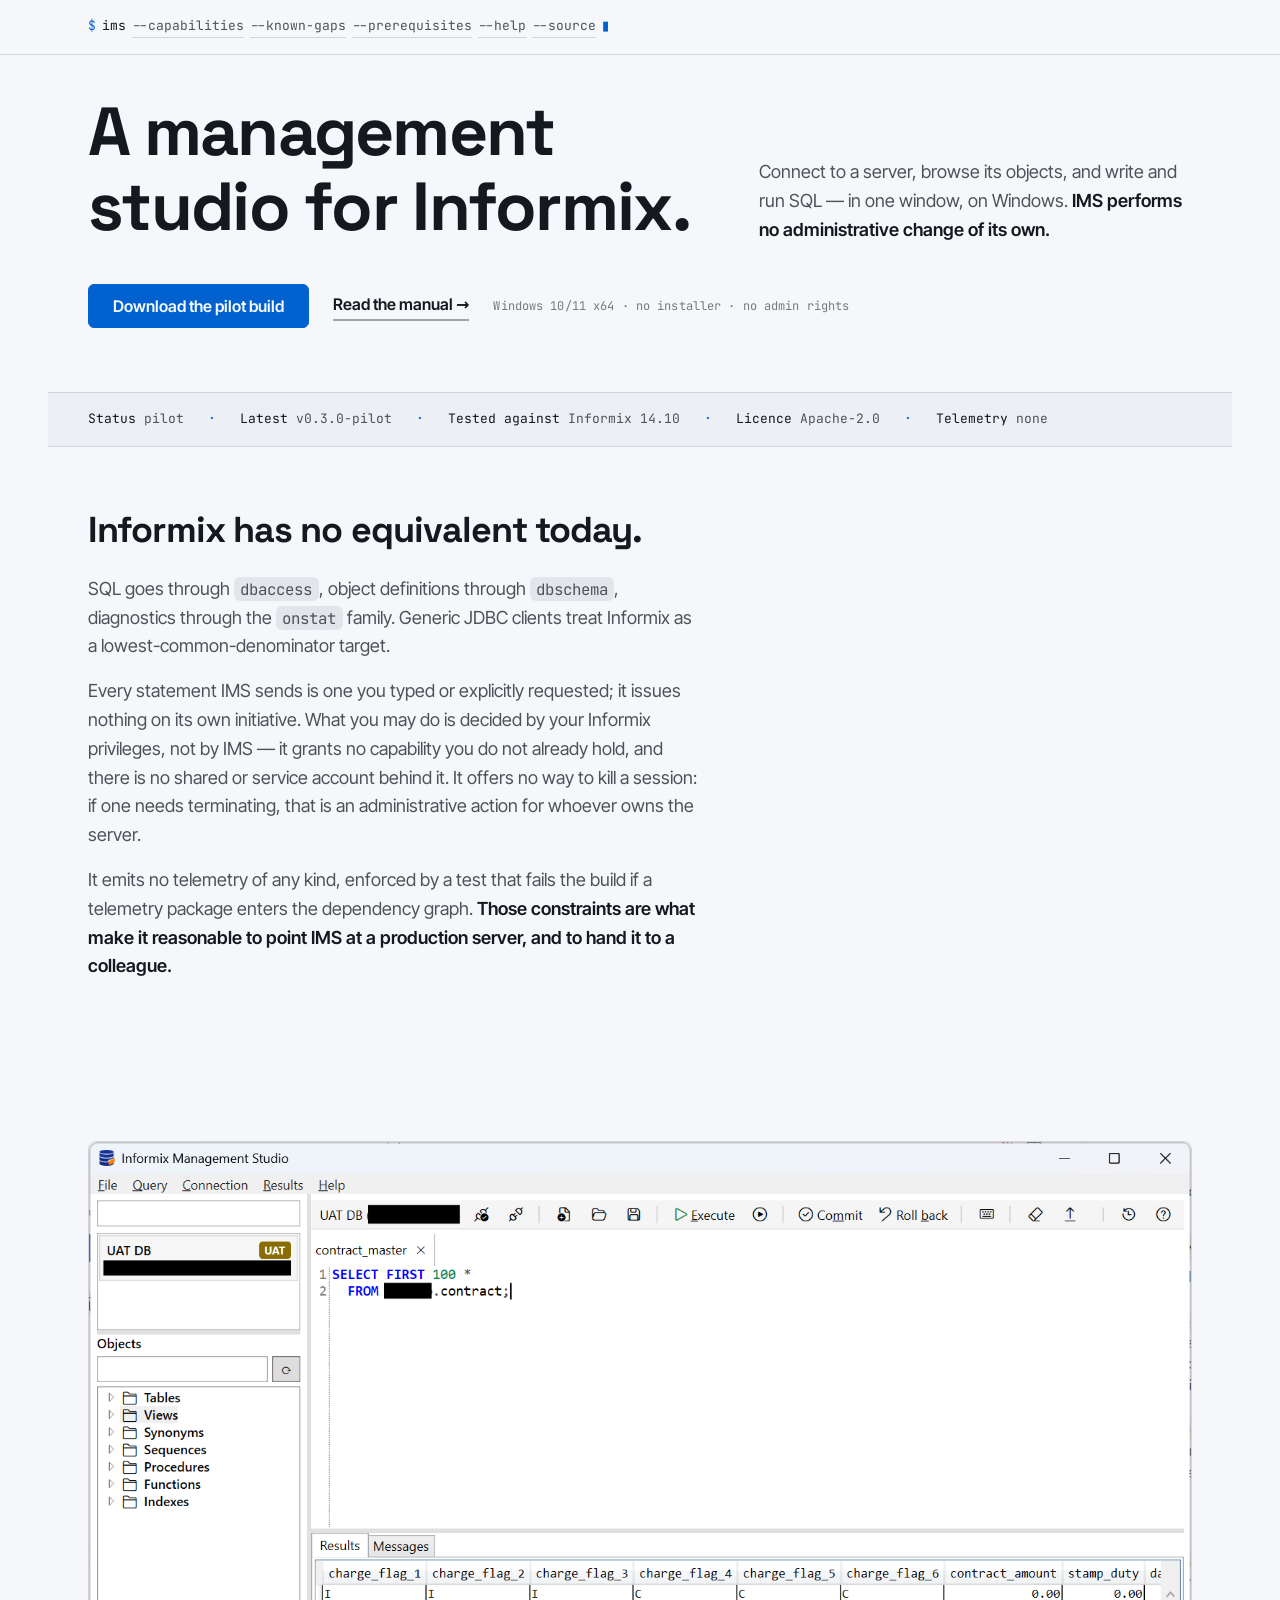
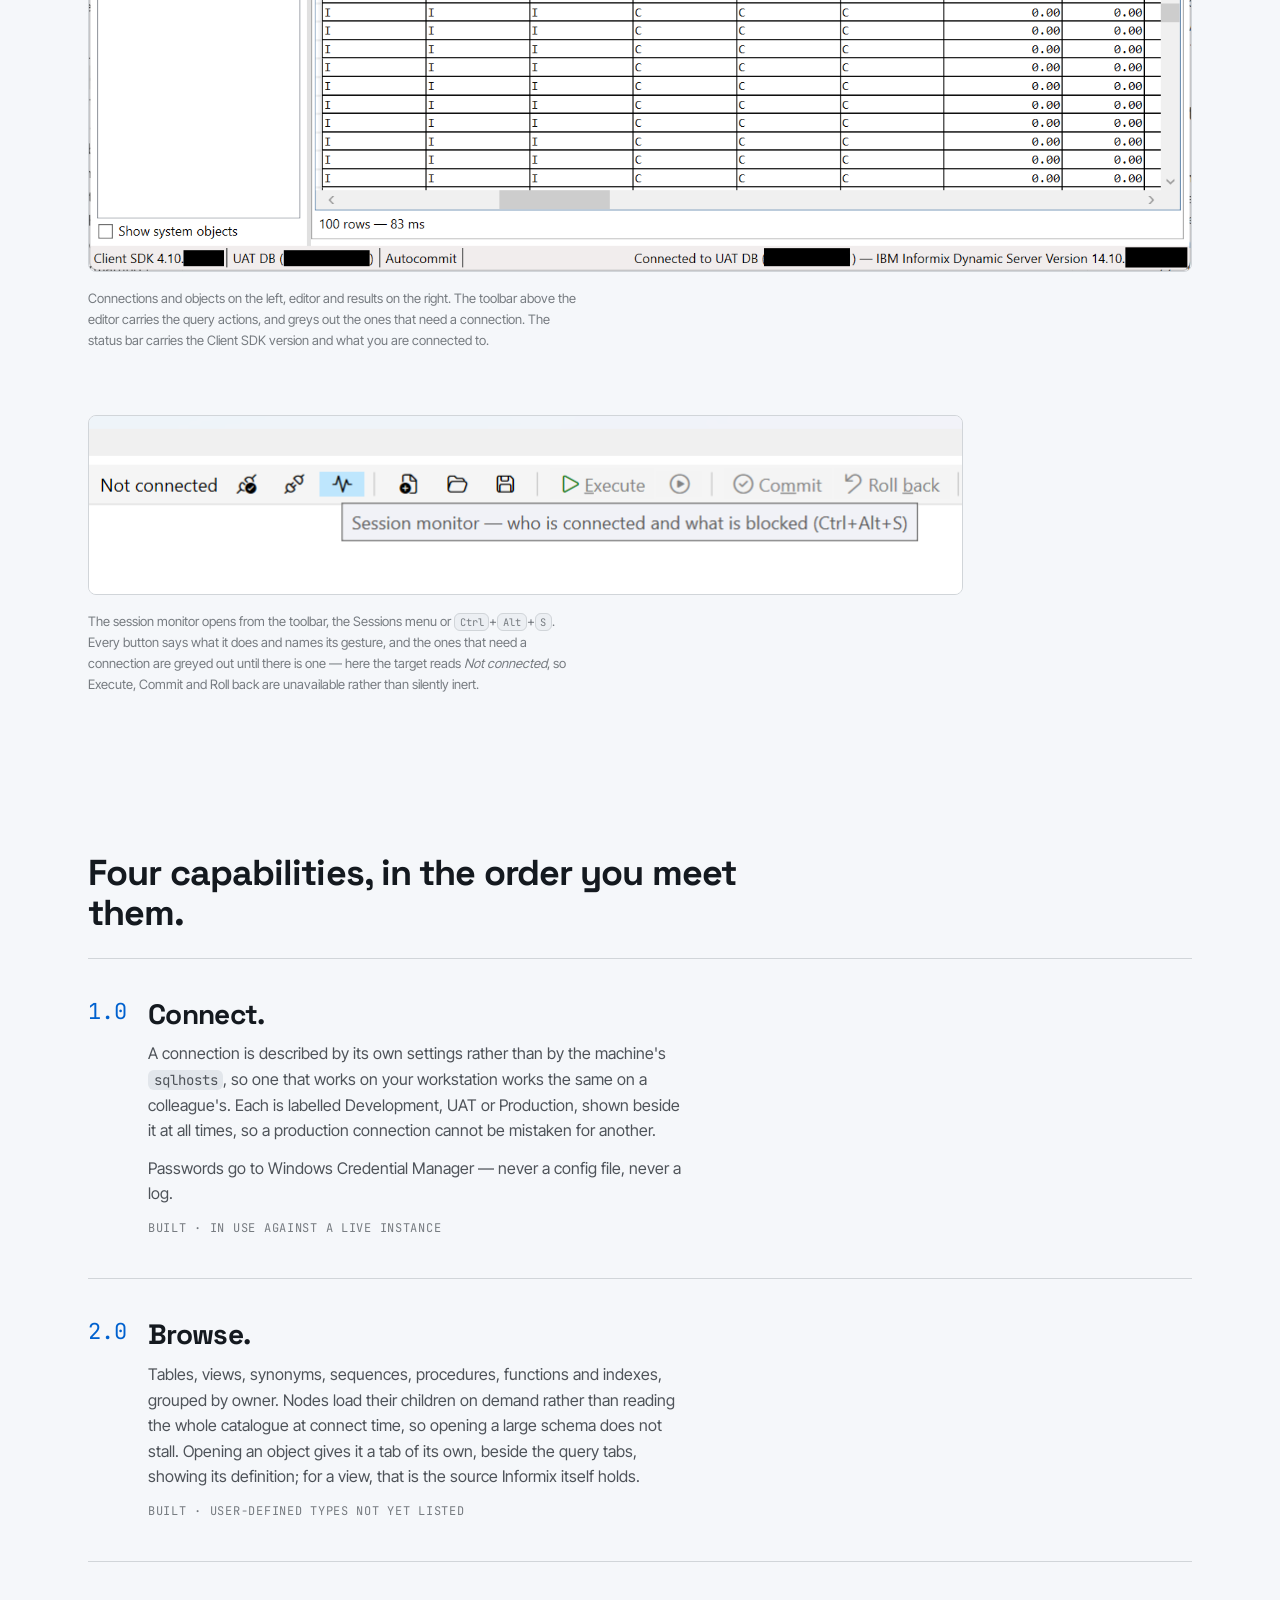
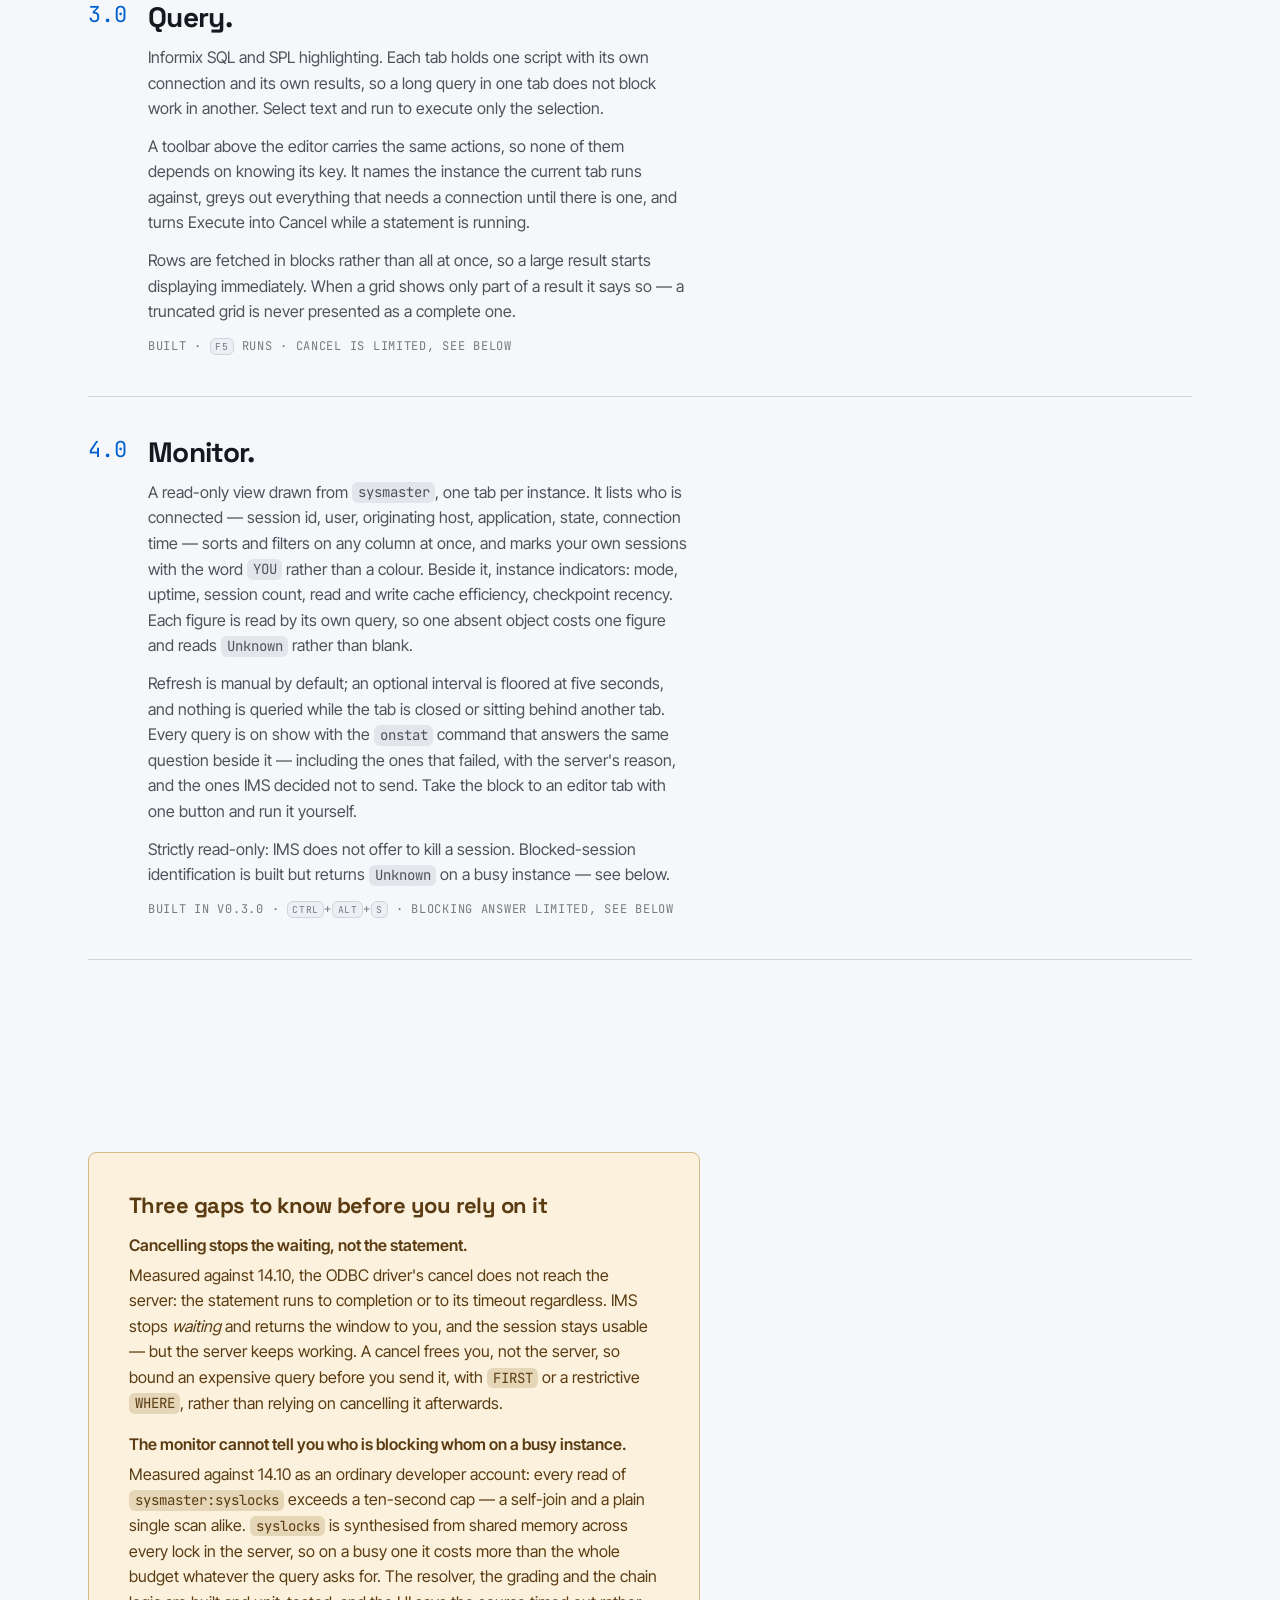
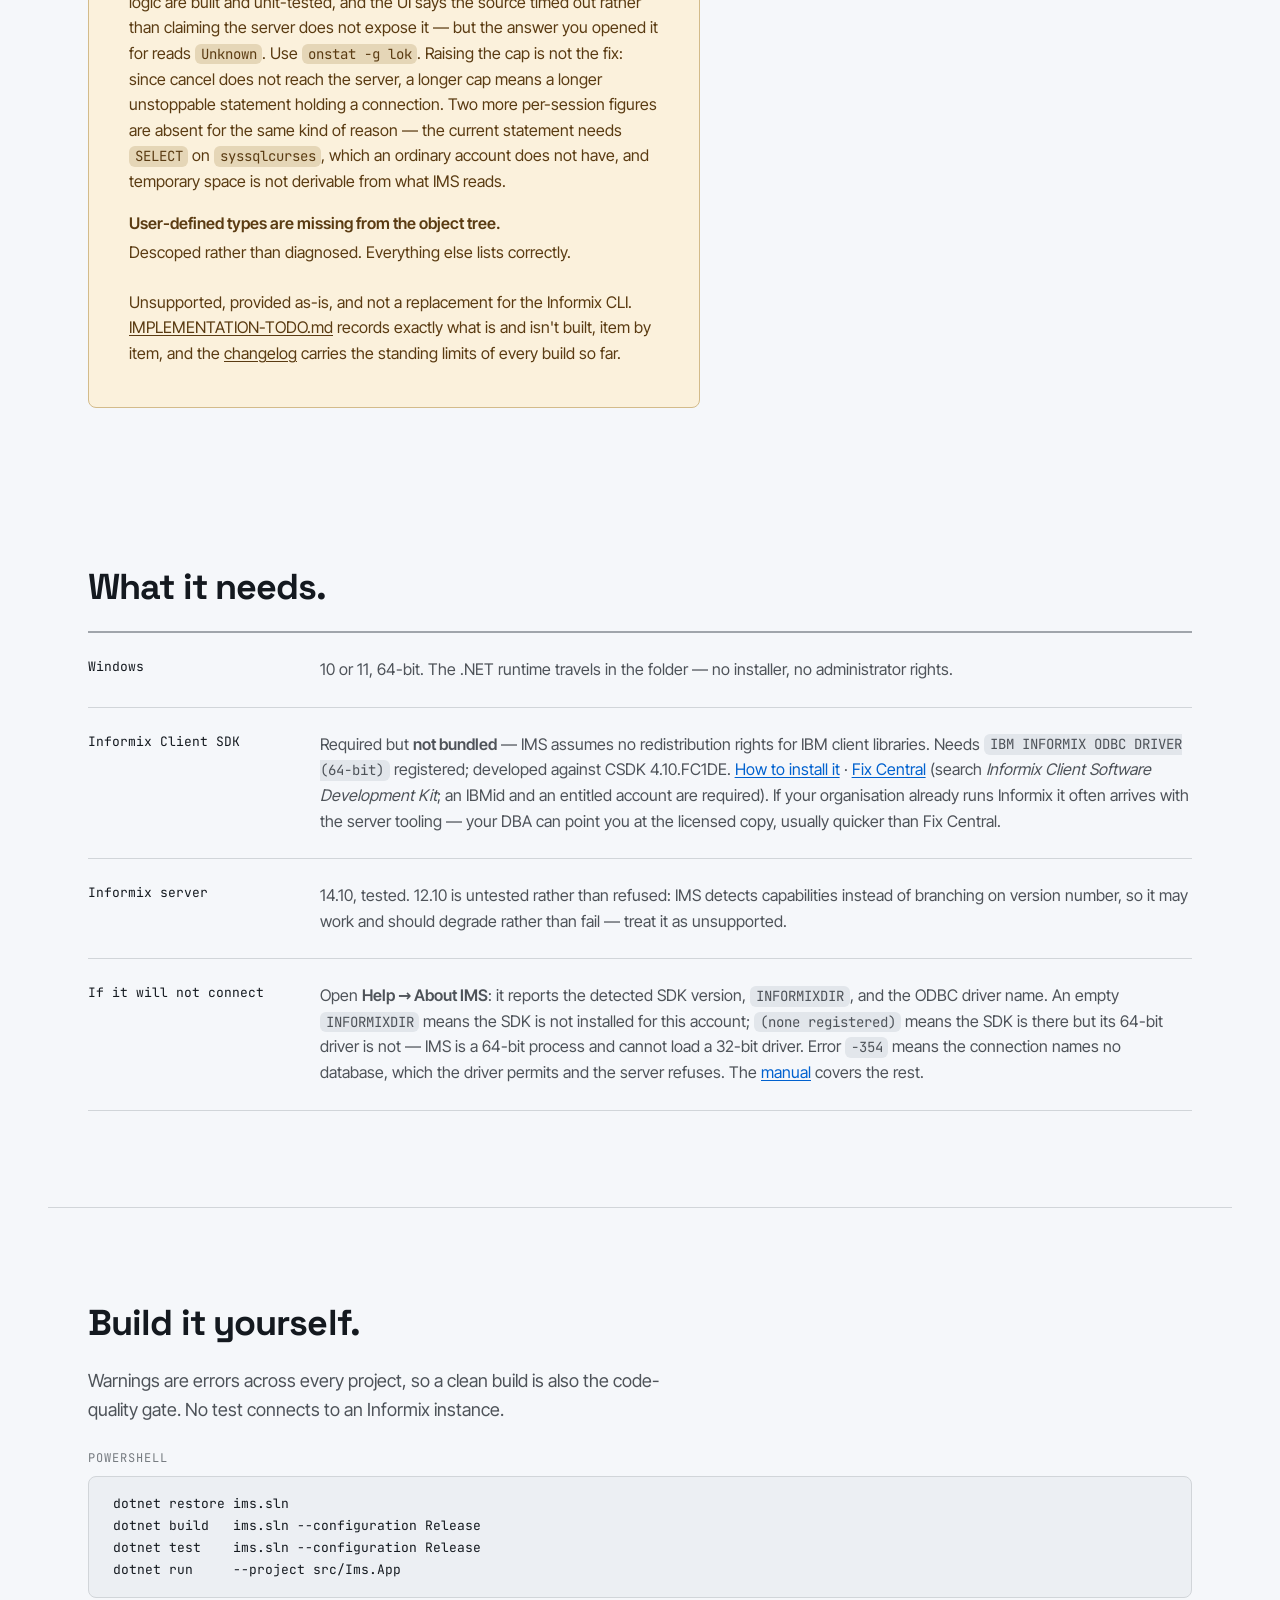
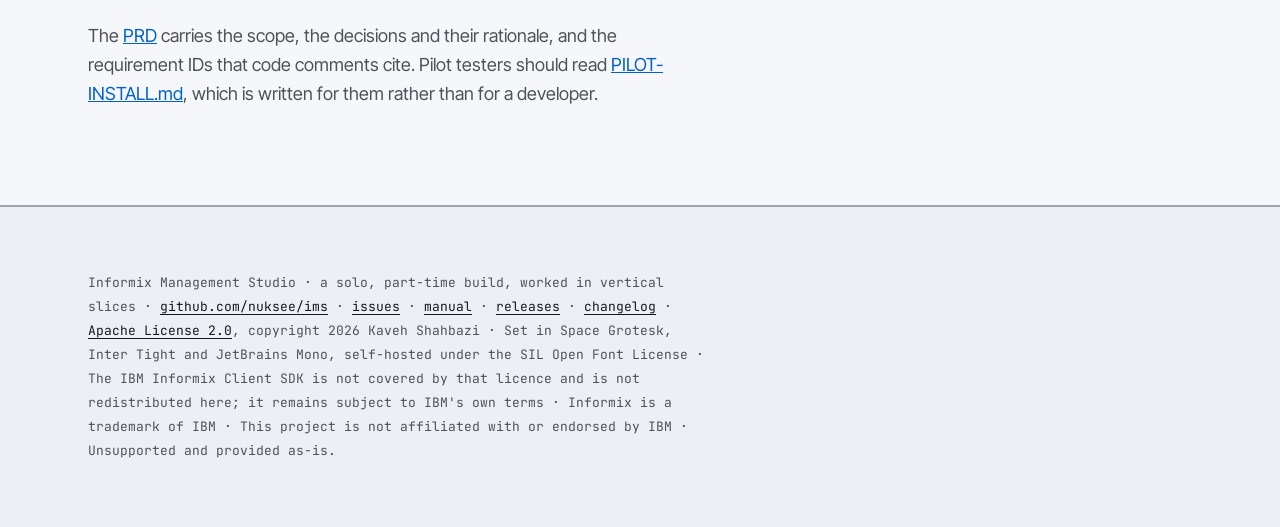
==== commit 2042ddfe: "Refactor code structure for improved readability and maintainability" ====
--- a/site/index.html
+++ b/site/index.html
@@ -274,6 +274,11 @@
   color: var(--color-neutral);
   max-width: 62ch;
 }
+/* A narrow crop rather than a full window. Capped at its own pixel width so it
+   is never upscaled past 1:1 — a soft, stretched toolbar would read as a
+   mock-up, which is the one thing a real screenshot is here to avoid. */
+.shot--strip { margin-top: var(--space-2xl); }
+.shot--strip img { max-width: 875px; }
 
 /* =======================================================================
    F4 · Step sequence. The four v1 capabilities as the sequence they are.
@@ -473,6 +478,8 @@
 
   <div class="status shell">
     <span><b>Status</b> pilot</span>
+    <span class="dot" aria-hidden="true">·</span>
+    <span><b>Latest</b> v0.3.0-pilot</span>
     <span class="dot" aria-hidden="true">·</span>
     <span><b>Tested against</b> Informix 14.10</span>
     <span class="dot" aria-hidden="true">·</span>
@@ -516,6 +523,19 @@
         bar carries the Client SDK version and what you are connected to.
       </figcaption>
     </figure>
+
+    <figure class="shot shot--strip">
+      <img src="img/Screenshot02.png" width="875" height="179"
+           loading="lazy" decoding="async"
+           alt="The query toolbar with no connection open: the target reads Not connected, and Execute, Commit and Roll back are greyed out. The session monitor button is hovered, showing the tooltip “Session monitor — who is connected and what is blocked (Ctrl+Alt+S)”.">
+      <figcaption>
+        The session monitor opens from the toolbar, the Sessions menu or
+        <kbd>Ctrl</kbd>+<kbd>Alt</kbd>+<kbd>S</kbd>. Every button says what it does and names its
+        gesture, and the ones that need a connection are greyed out until there is one — here the
+        target reads <em>Not connected</em>, so Execute, Commit and Roll back are unavailable rather
+        than silently inert.
+      </figcaption>
+    </figure>
   </section>
 
   <section class="band--tight shell" id="stages">
@@ -578,16 +598,31 @@
         </div>
       </li>
 
-      <li class="stage stage--todo">
+      <li class="stage">
         <span class="stage__no" aria-hidden="true">4.0</span>
         <div>
           <h3 class="stage__title">Monitor.</h3>
           <p class="stage__body">
-            A read-only view drawn from <code>sysmaster</code> — sessions, what they are running, and
-            what they are waiting on. It answers “what is holding this up” without a shell on the
-            database host. Strictly read-only: IMS does not offer to kill a session.
-          </p>
-          <span class="stage__state">Not started · planned for v1, no code yet</span>
+            A read-only view drawn from <code>sysmaster</code>, one tab per instance. It lists who is
+            connected — session id, user, originating host, application, state, connection time —
+            sorts and filters on any column at once, and marks your own sessions with the word
+            <code>YOU</code> rather than a colour. Beside it, instance indicators: mode, uptime,
+            session count, read and write cache efficiency, checkpoint recency. Each figure is read
+            by its own query, so one absent object costs one figure and reads <code>Unknown</code>
+            rather than blank.
+          </p>
+          <p class="stage__body">
+            Refresh is manual by default; an optional interval is floored at five seconds, and
+            nothing is queried while the tab is closed or sitting behind another tab. Every query is
+            on show with the <code>onstat</code> command that answers the same question beside it —
+            including the ones that failed, with the server's reason, and the ones IMS decided not
+            to send. Take the block to an editor tab with one button and run it yourself.
+          </p>
+          <p class="stage__body">
+            Strictly read-only: IMS does not offer to kill a session. Blocked-session identification
+            is built but returns <code>Unknown</code> on a busy instance — see below.
+          </p>
+          <span class="stage__state">Built in v0.3.0 · <kbd>Ctrl</kbd>+<kbd>Alt</kbd>+<kbd>S</kbd> · blocking answer limited, see below</span>
         </div>
       </li>
 
@@ -596,7 +631,7 @@
 
   <section class="band shell" id="pilot">
     <div class="caution">
-      <h2>Two gaps to know before you rely on it</h2>
+      <h2>Three gaps to know before you rely on it</h2>
       <dl>
         <dt>Cancelling stops the waiting, not the statement.</dt>
         <dd>
@@ -607,6 +642,21 @@
           <code>FIRST</code> or a restrictive <code>WHERE</code>, rather than relying on cancelling
           it afterwards.
         </dd>
+        <dt>The monitor cannot tell you who is blocking whom on a busy instance.</dt>
+        <dd>
+          Measured against 14.10 as an ordinary developer account: every read of
+          <code>sysmaster:syslocks</code> exceeds a ten-second cap — a self-join and a plain single
+          scan alike. <code>syslocks</code> is synthesised from shared memory across every lock in
+          the server, so on a busy one it costs more than the whole budget whatever the query asks
+          for. The resolver, the grading and the chain logic are built and unit-tested, and the UI
+          says the source timed out rather than claiming the server does not expose it — but the
+          answer you opened it for reads <code>Unknown</code>. Use <code>onstat -g lok</code>.
+          Raising the cap is not the fix: since cancel does not reach the server, a longer cap means
+          a longer unstoppable statement holding a connection. Two more per-session figures are
+          absent for the same kind of reason — the current statement needs <code>SELECT</code> on
+          <code>syssqlcurses</code>, which an ordinary account does not have, and temporary space is
+          not derivable from what IMS reads.
+        </dd>
         <dt>User-defined types are missing from the object tree.</dt>
         <dd>
           Descoped rather than diagnosed. Everything else lists correctly.
@@ -615,7 +665,9 @@
       <p style="margin-top: var(--space-lg)">
         Unsupported, provided as-is, and not a replacement for the Informix CLI.
         <a href="https://github.com/nuksee/ims/blob/main/docs/IMPLEMENTATION-TODO.md">IMPLEMENTATION-TODO.md</a>
-        records exactly what is and isn't built, item by item.
+        records exactly what is and isn't built, item by item, and the
+        <a href="https://github.com/nuksee/ims/blob/main/docs/releaseChangelogs/CHANGELOG.md">changelog</a>
+        carries the standing limits of every build so far.
       </p>
     </div>
   </section>
@@ -697,6 +749,7 @@
       <a href="https://github.com/nuksee/ims/issues">issues</a> ·
       <a href="help/">manual</a> ·
       <a href="https://github.com/nuksee/ims/releases">releases</a> ·
+      <a href="https://github.com/nuksee/ims/blob/main/docs/releaseChangelogs/CHANGELOG.md">changelog</a> ·
       <a href="https://github.com/nuksee/ims/blob/main/LICENSE">Apache License 2.0</a>,
       copyright 2026 Kaveh Shahbazi · Set in Space Grotesk, Inter Tight and JetBrains Mono,
       self-hosted under the SIL Open Font License · The IBM Informix Client SDK is not covered by
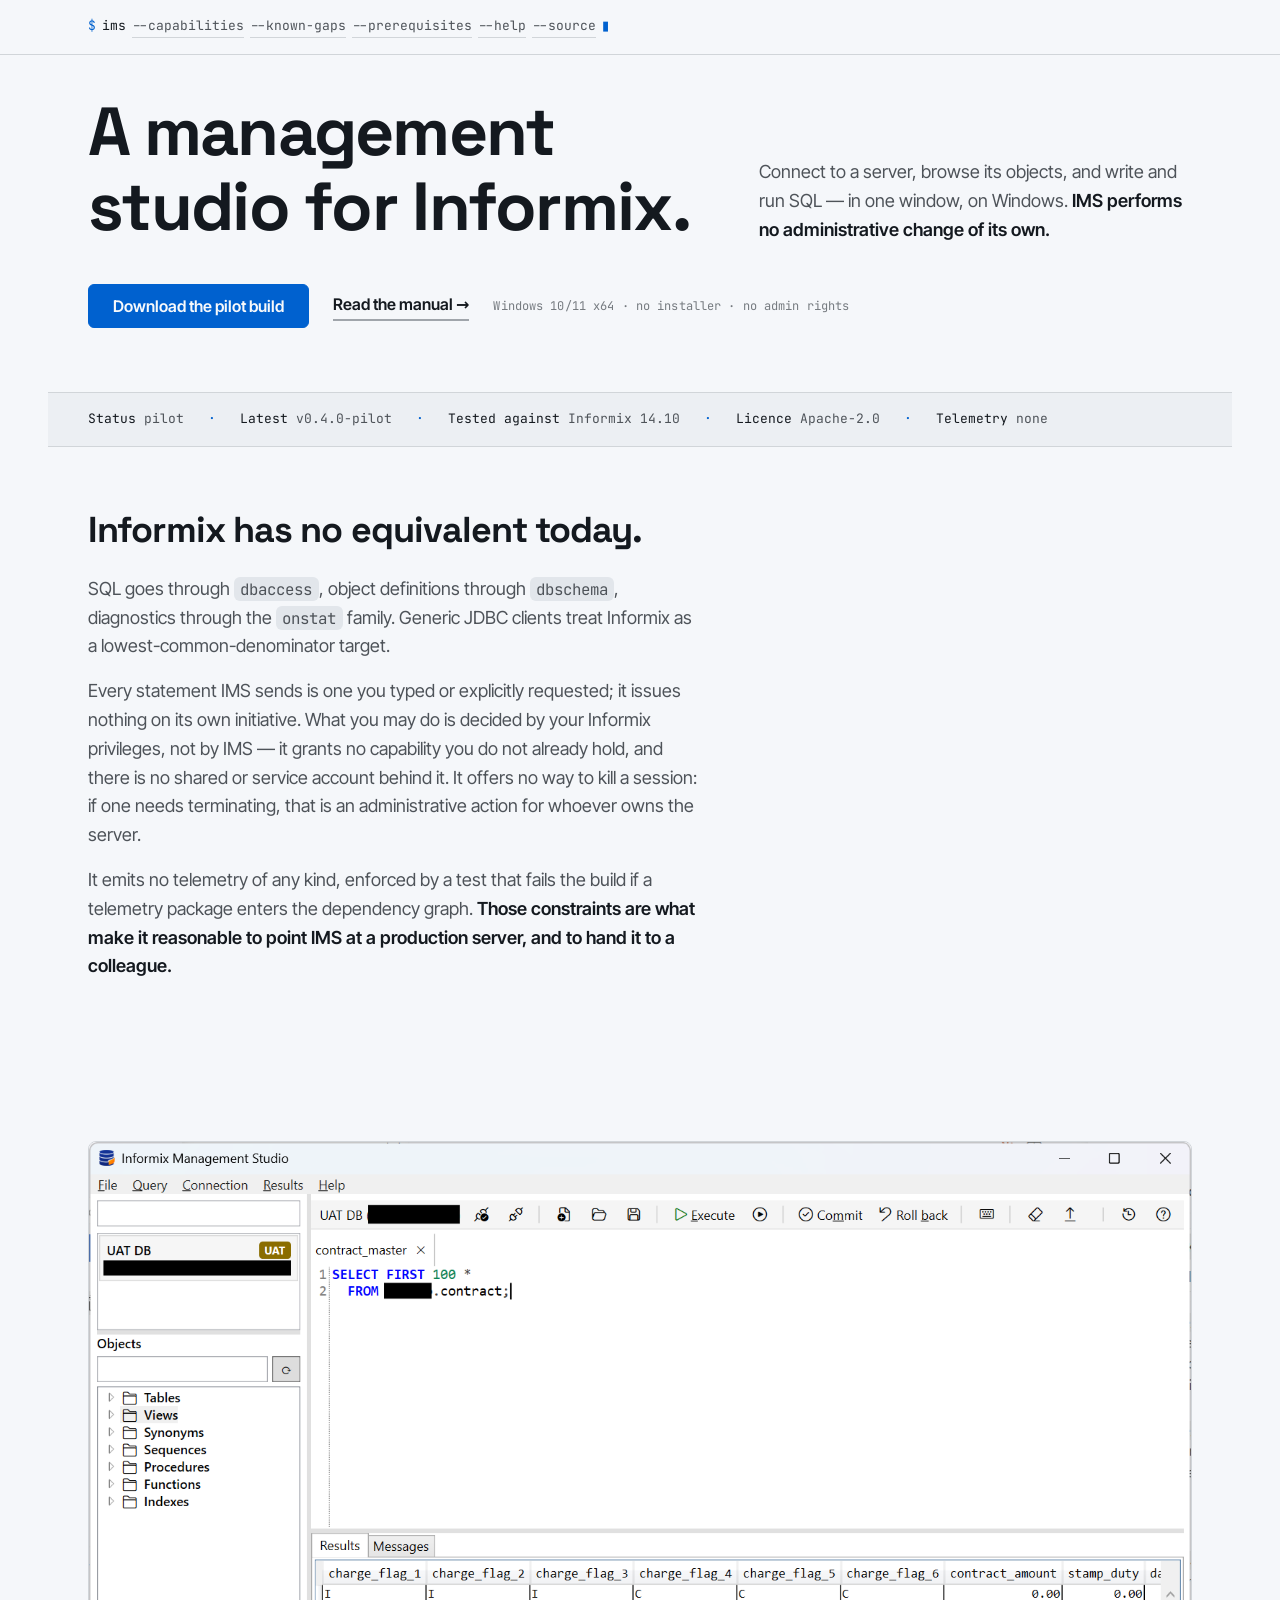
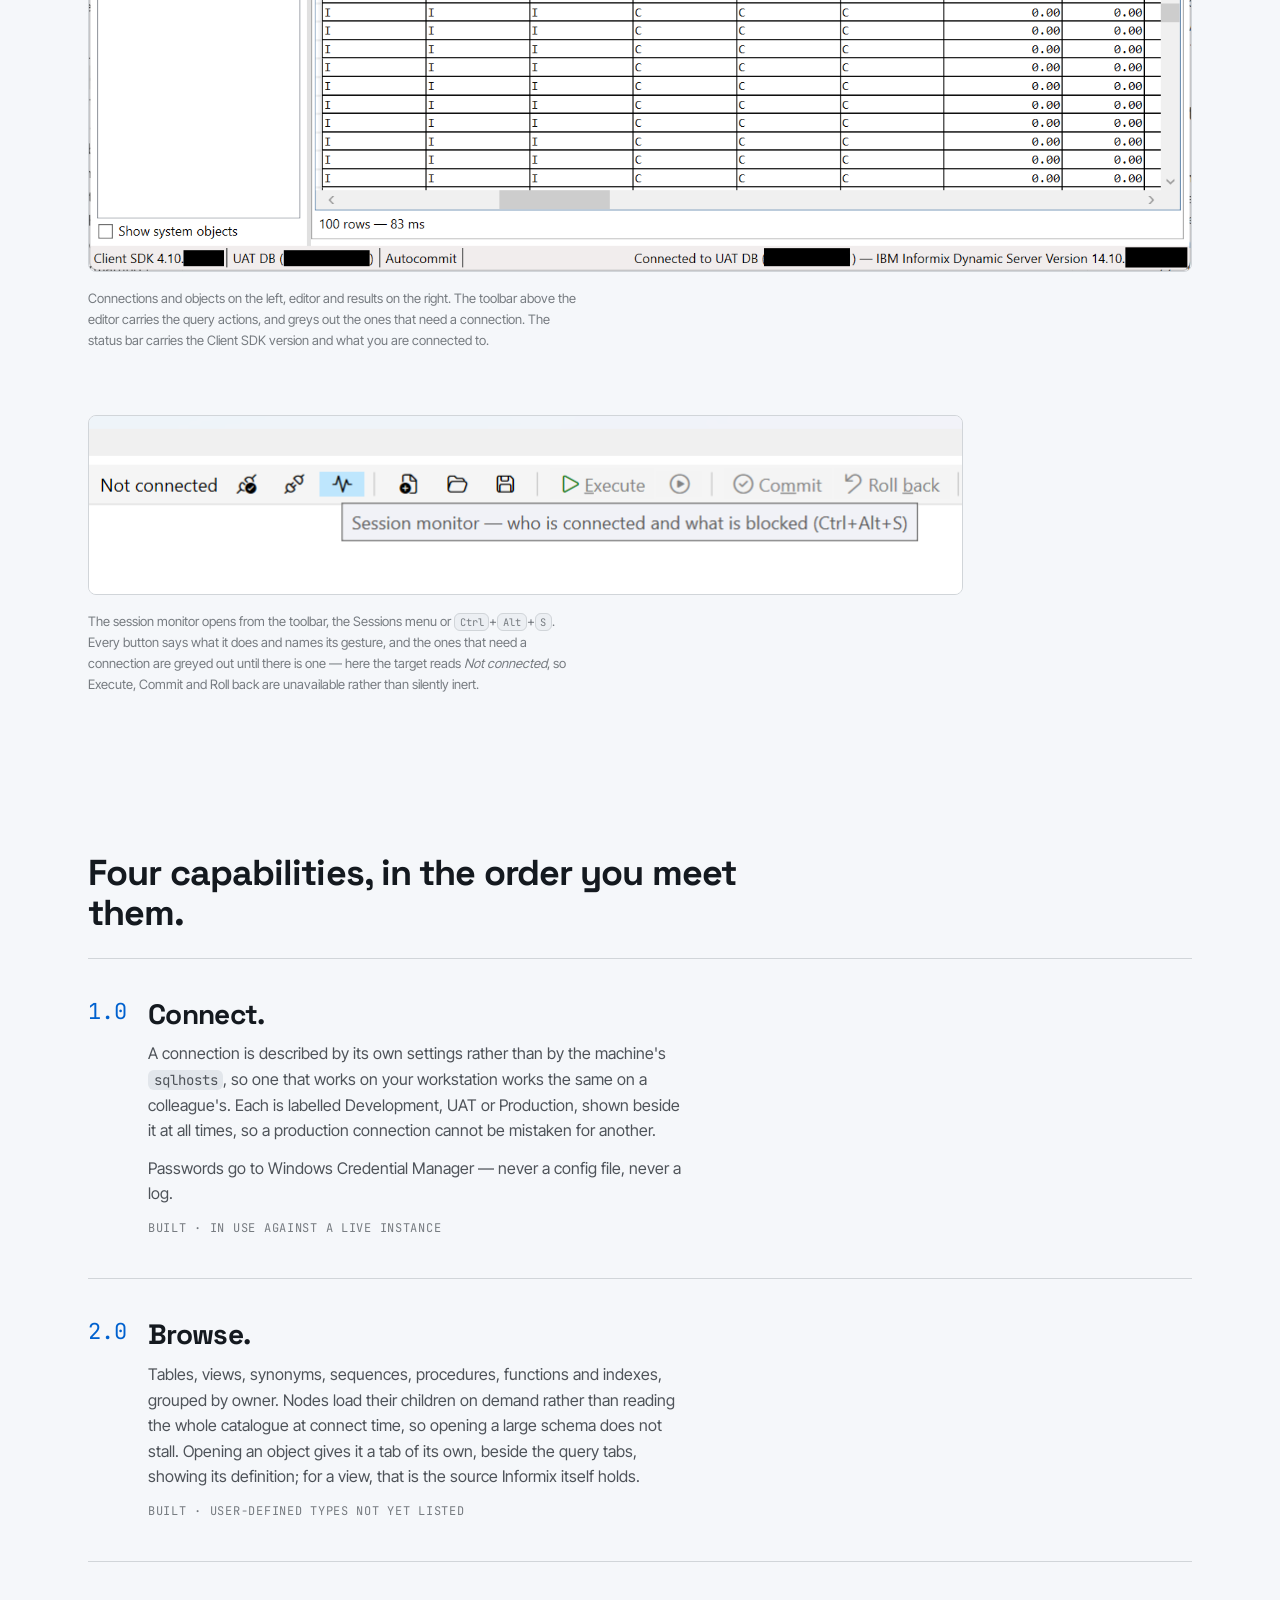
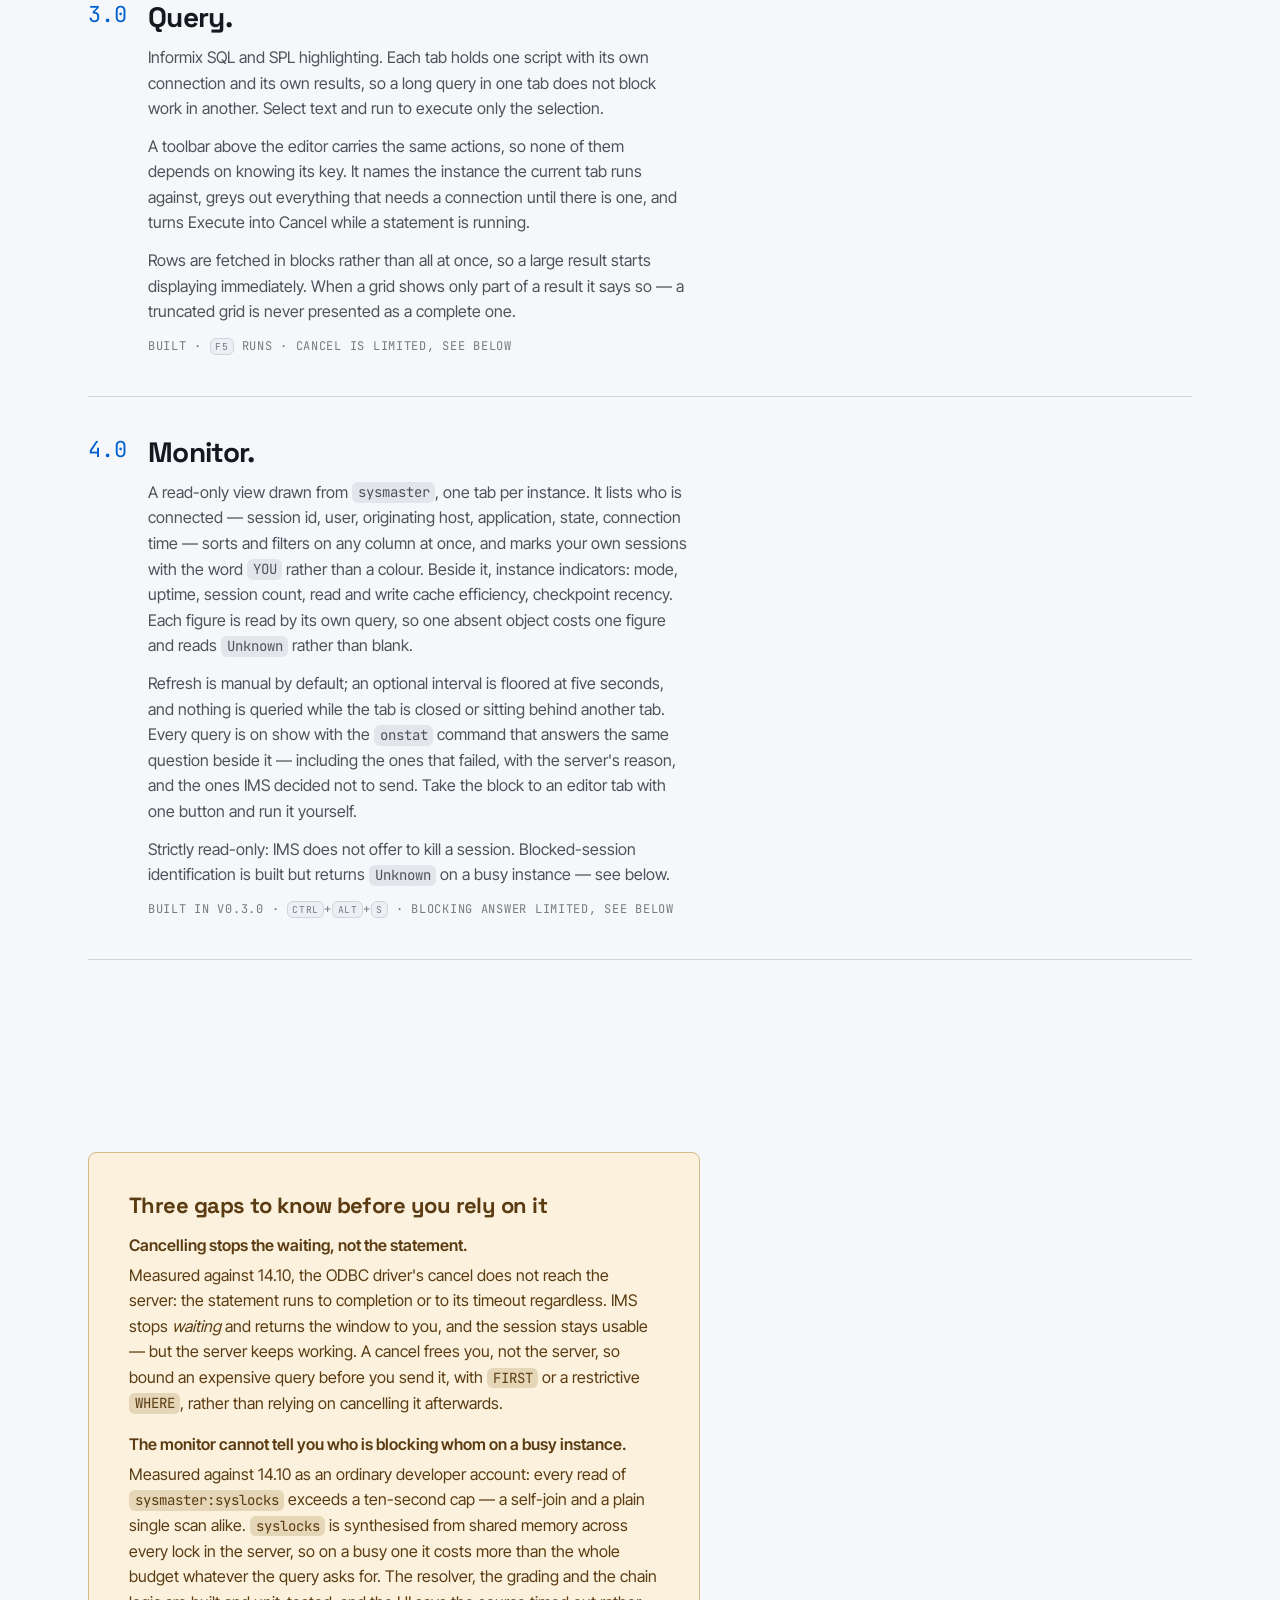
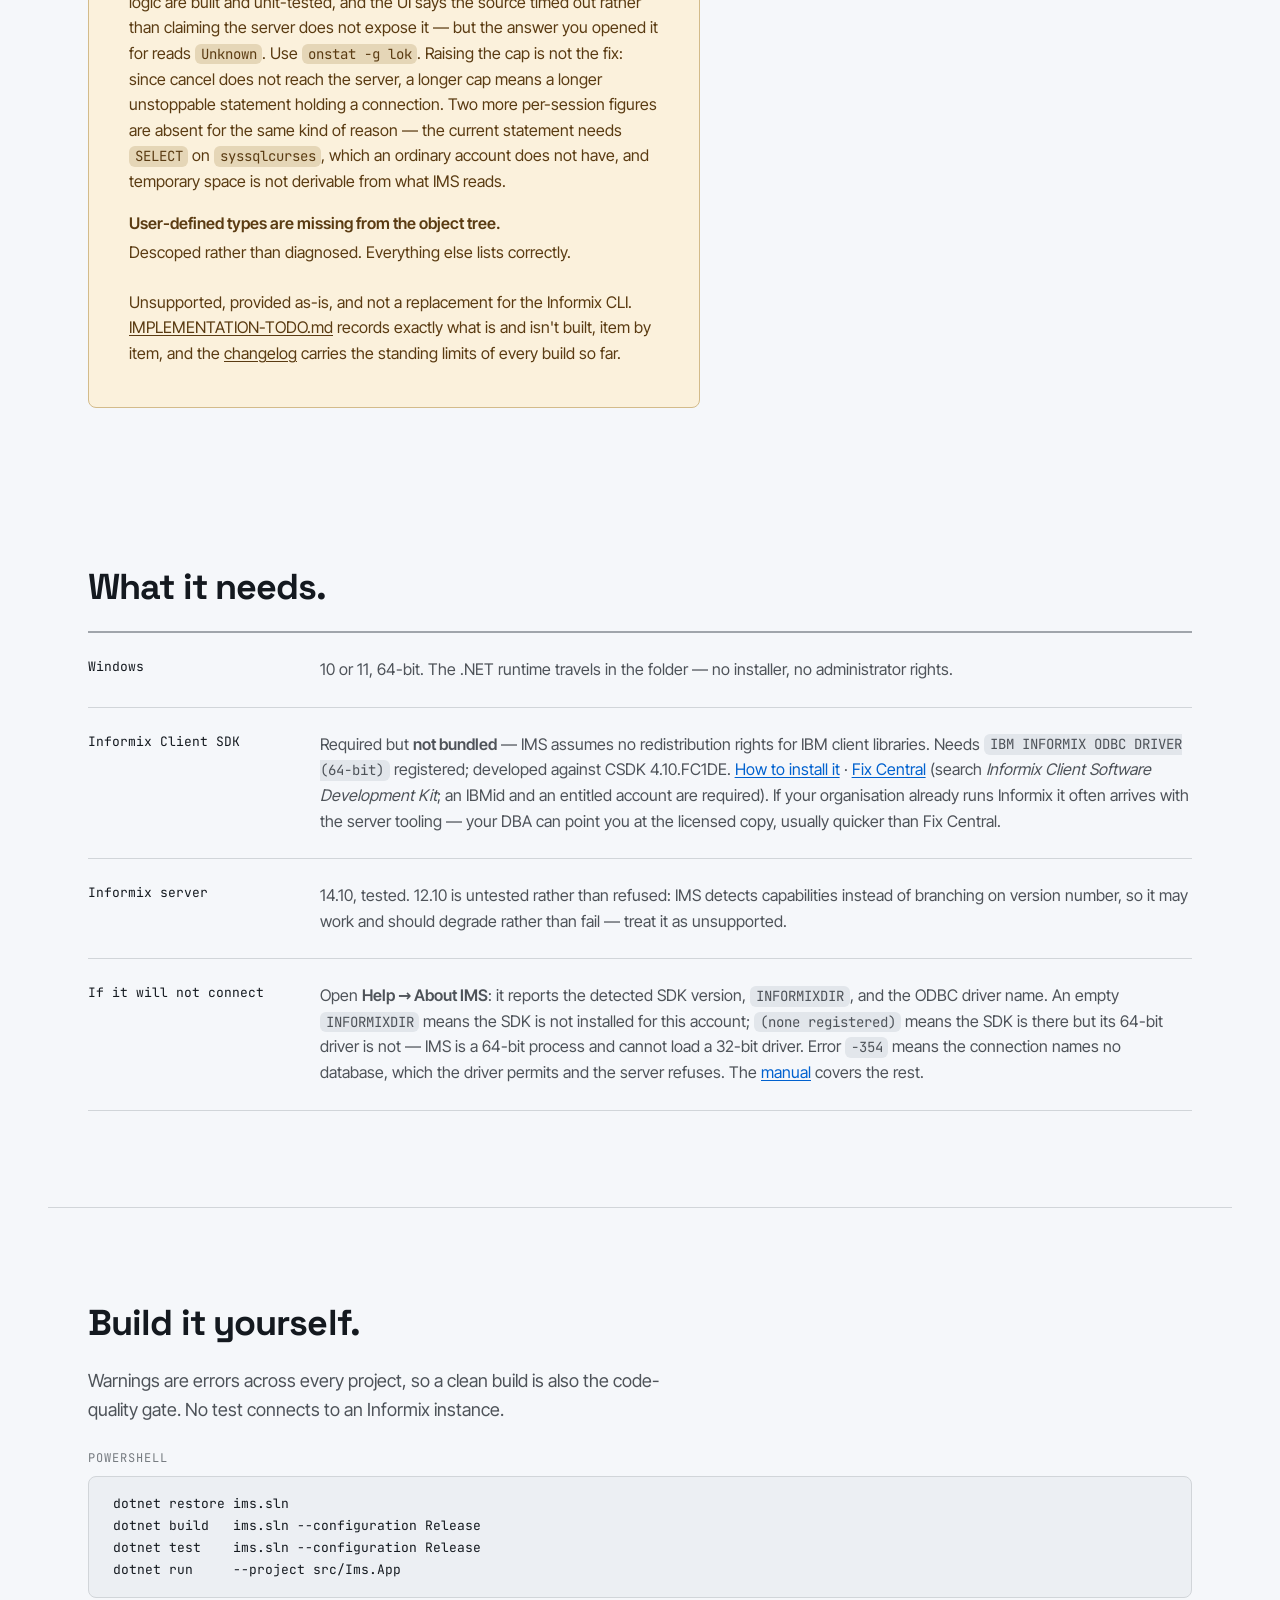
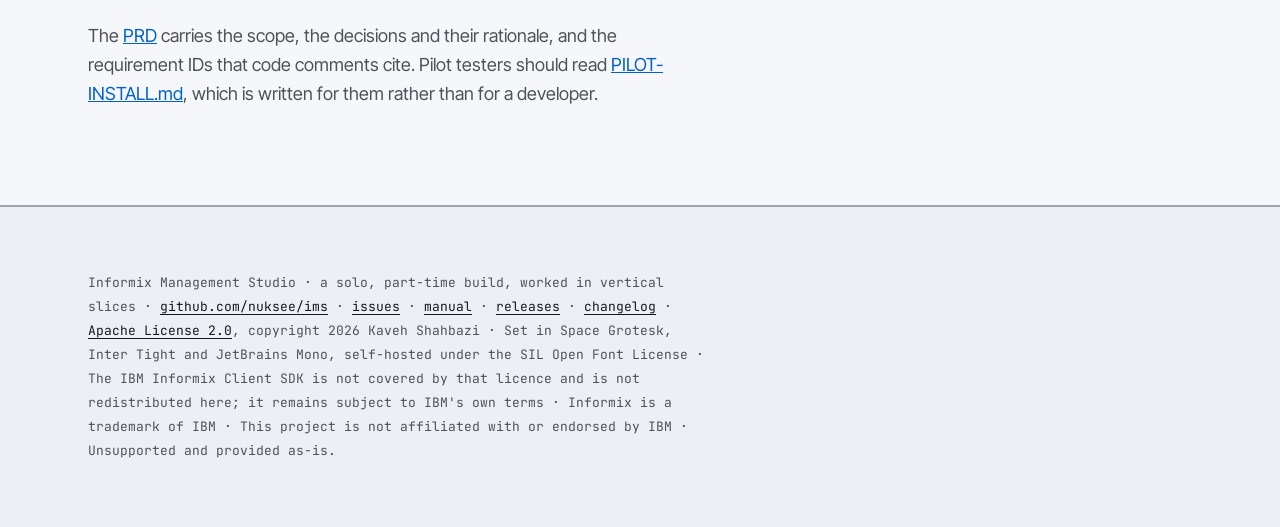
==== commit bc7b43a2: "Bump to 0.4.0 and publish releases from CI The minor goes up because per-connection locales add capa" ====
--- a/site/index.html
+++ b/site/index.html
@@ -479,7 +479,7 @@
   <div class="status shell">
     <span><b>Status</b> pilot</span>
     <span class="dot" aria-hidden="true">·</span>
-    <span><b>Latest</b> v0.3.0-pilot</span>
+    <span><b>Latest</b> v0.4.0-pilot</span>
     <span class="dot" aria-hidden="true">·</span>
     <span><b>Tested against</b> Informix 14.10</span>
     <span class="dot" aria-hidden="true">·</span>
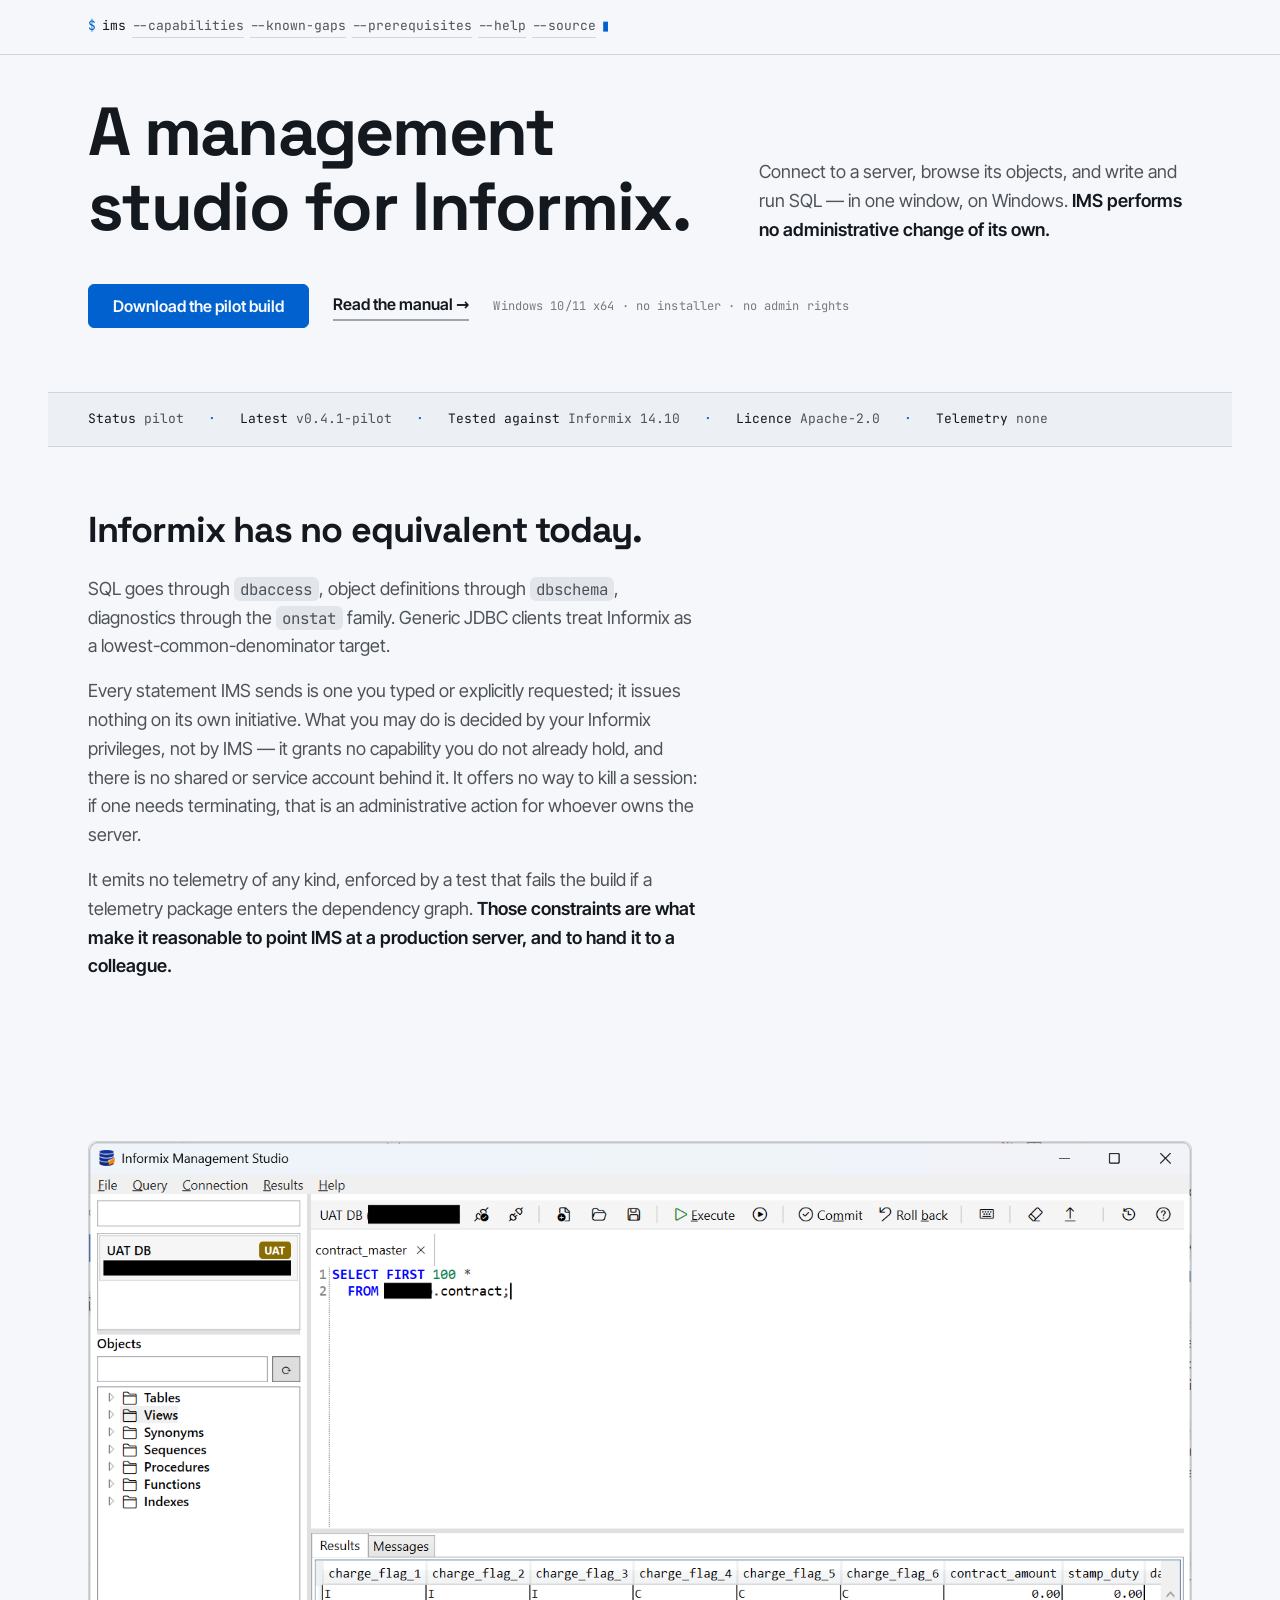
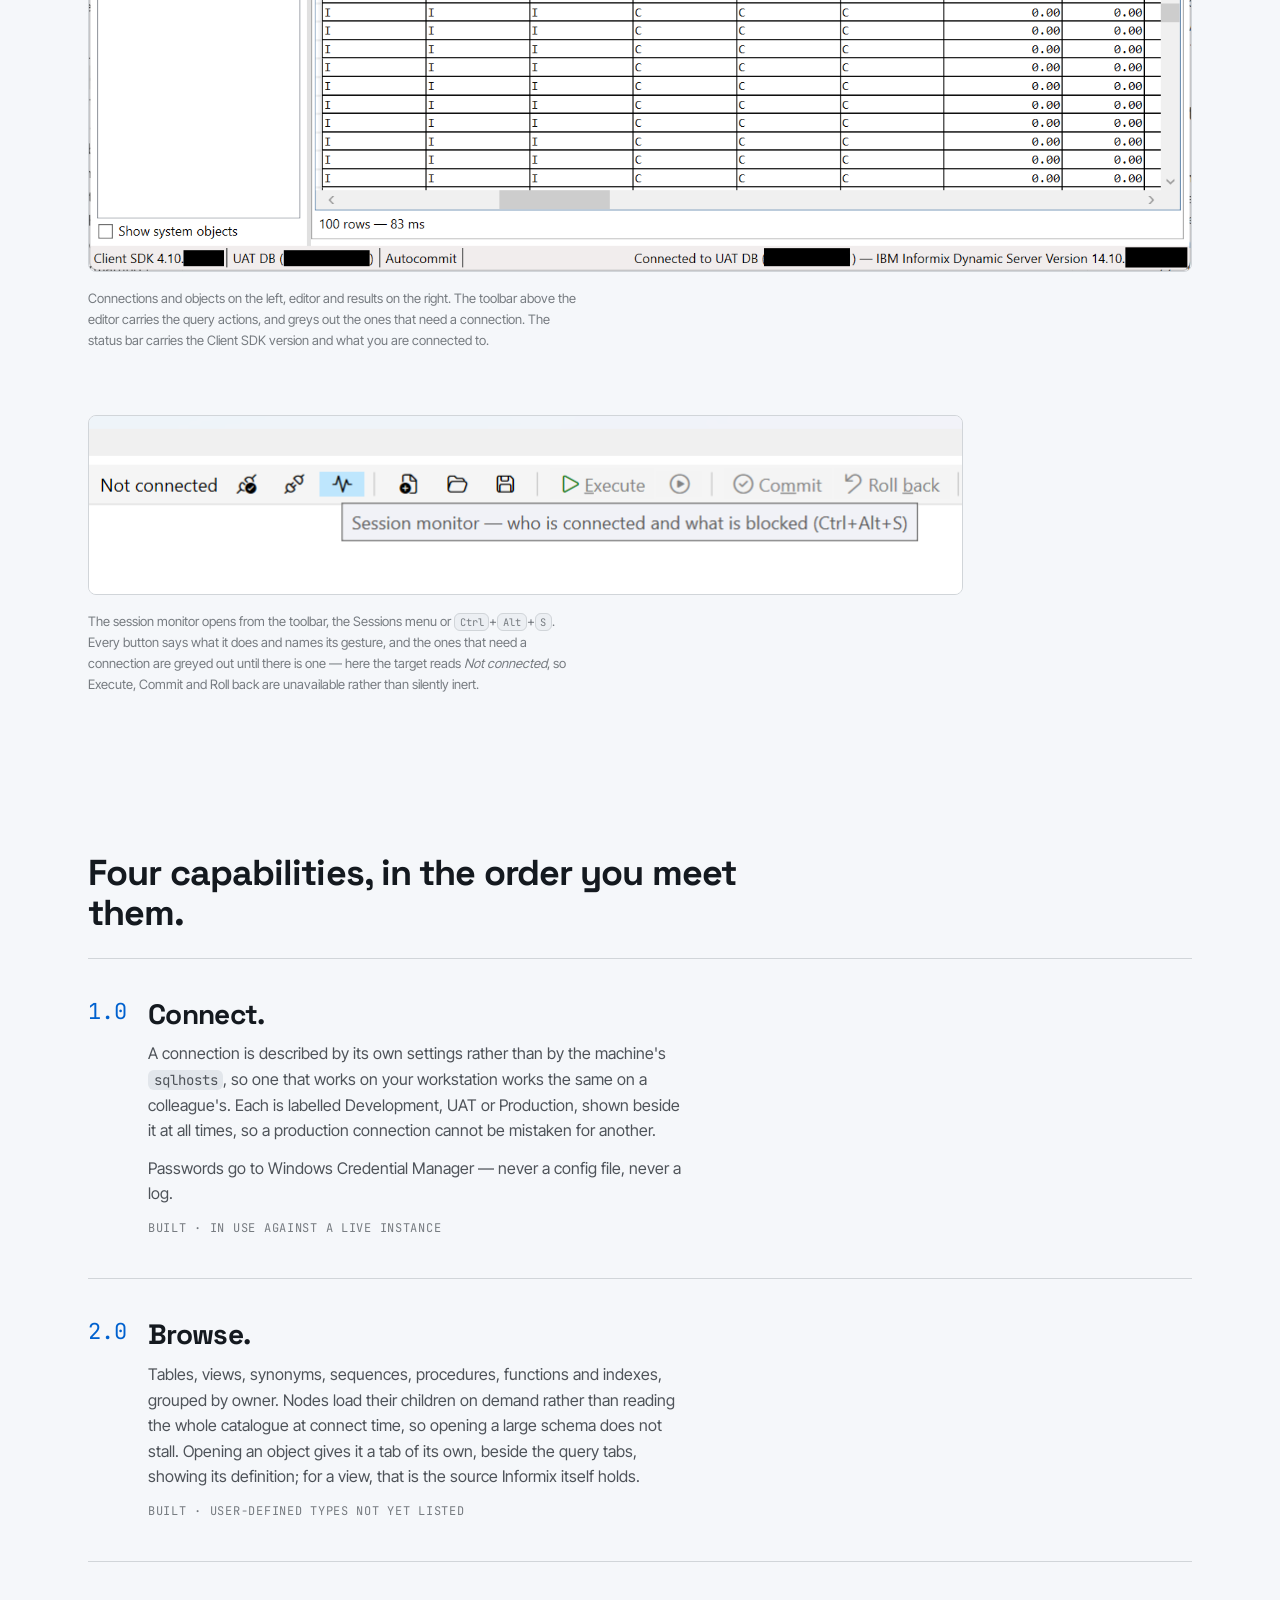
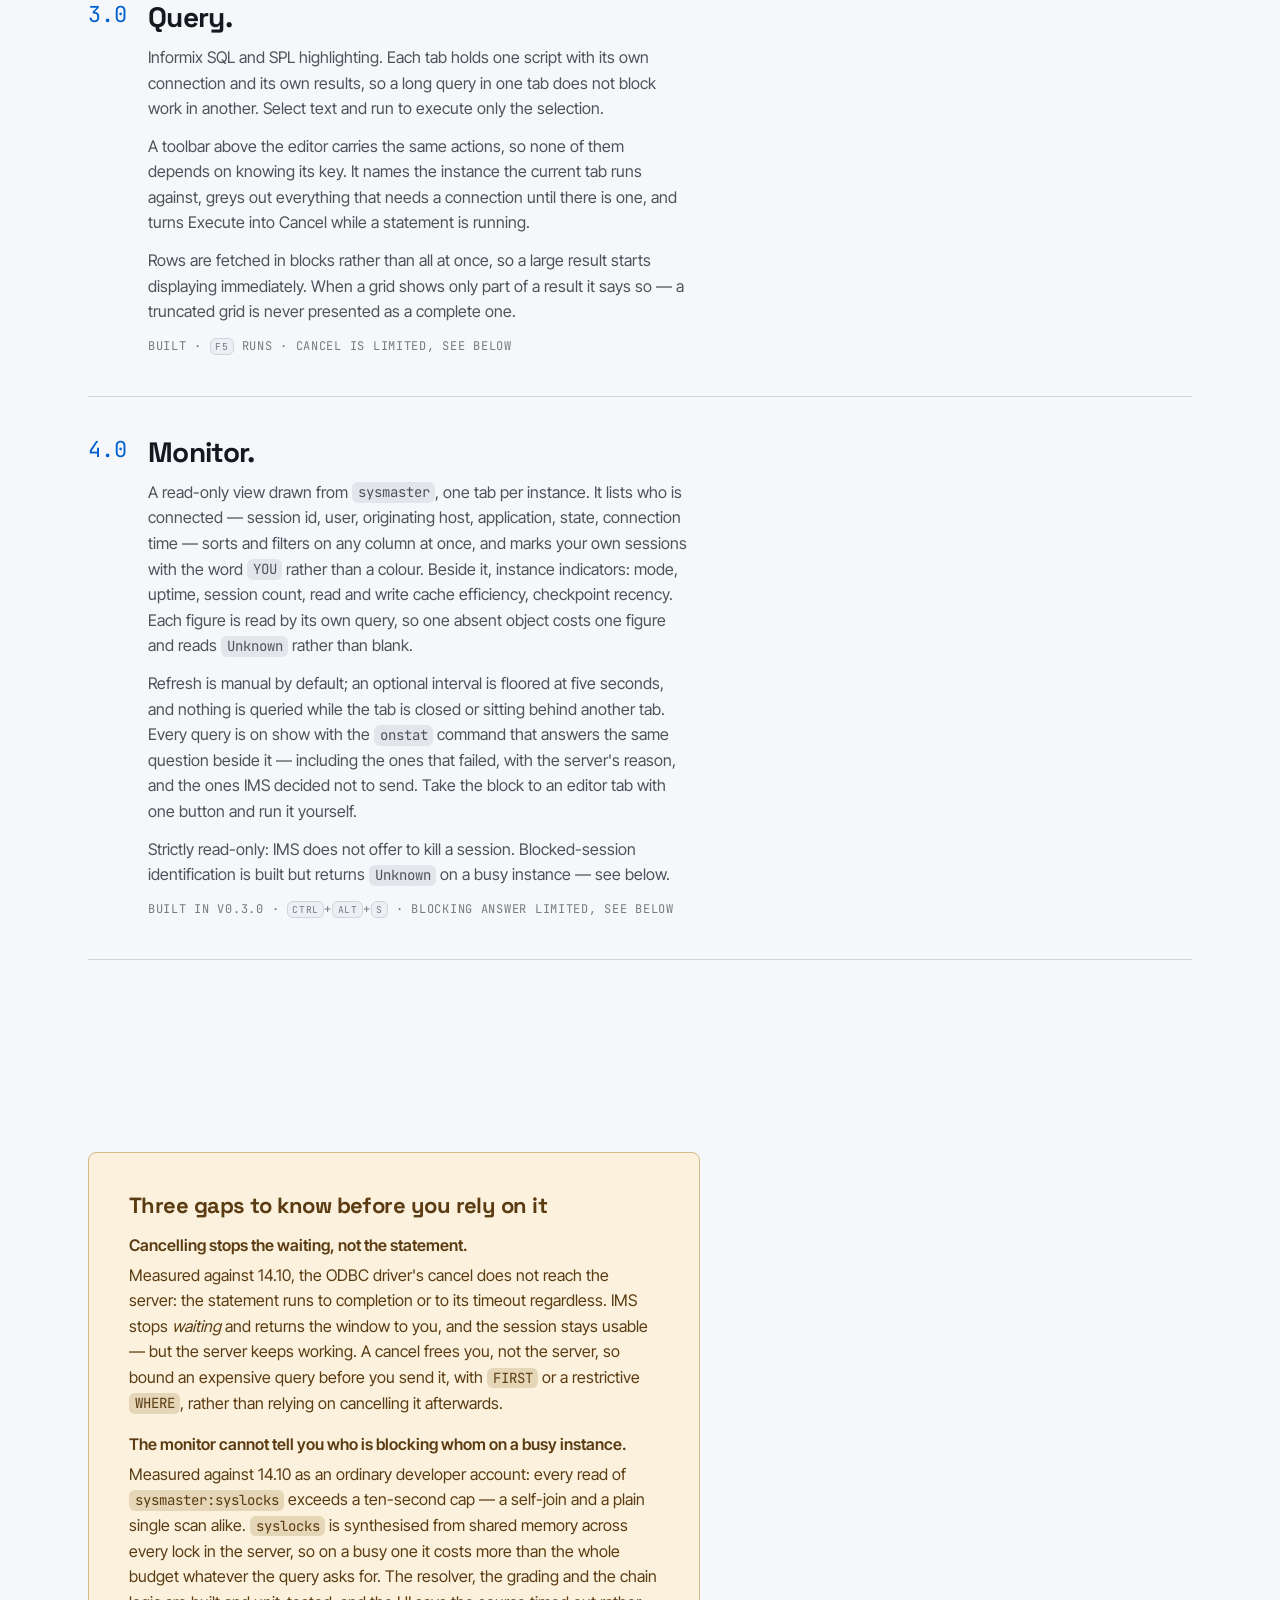
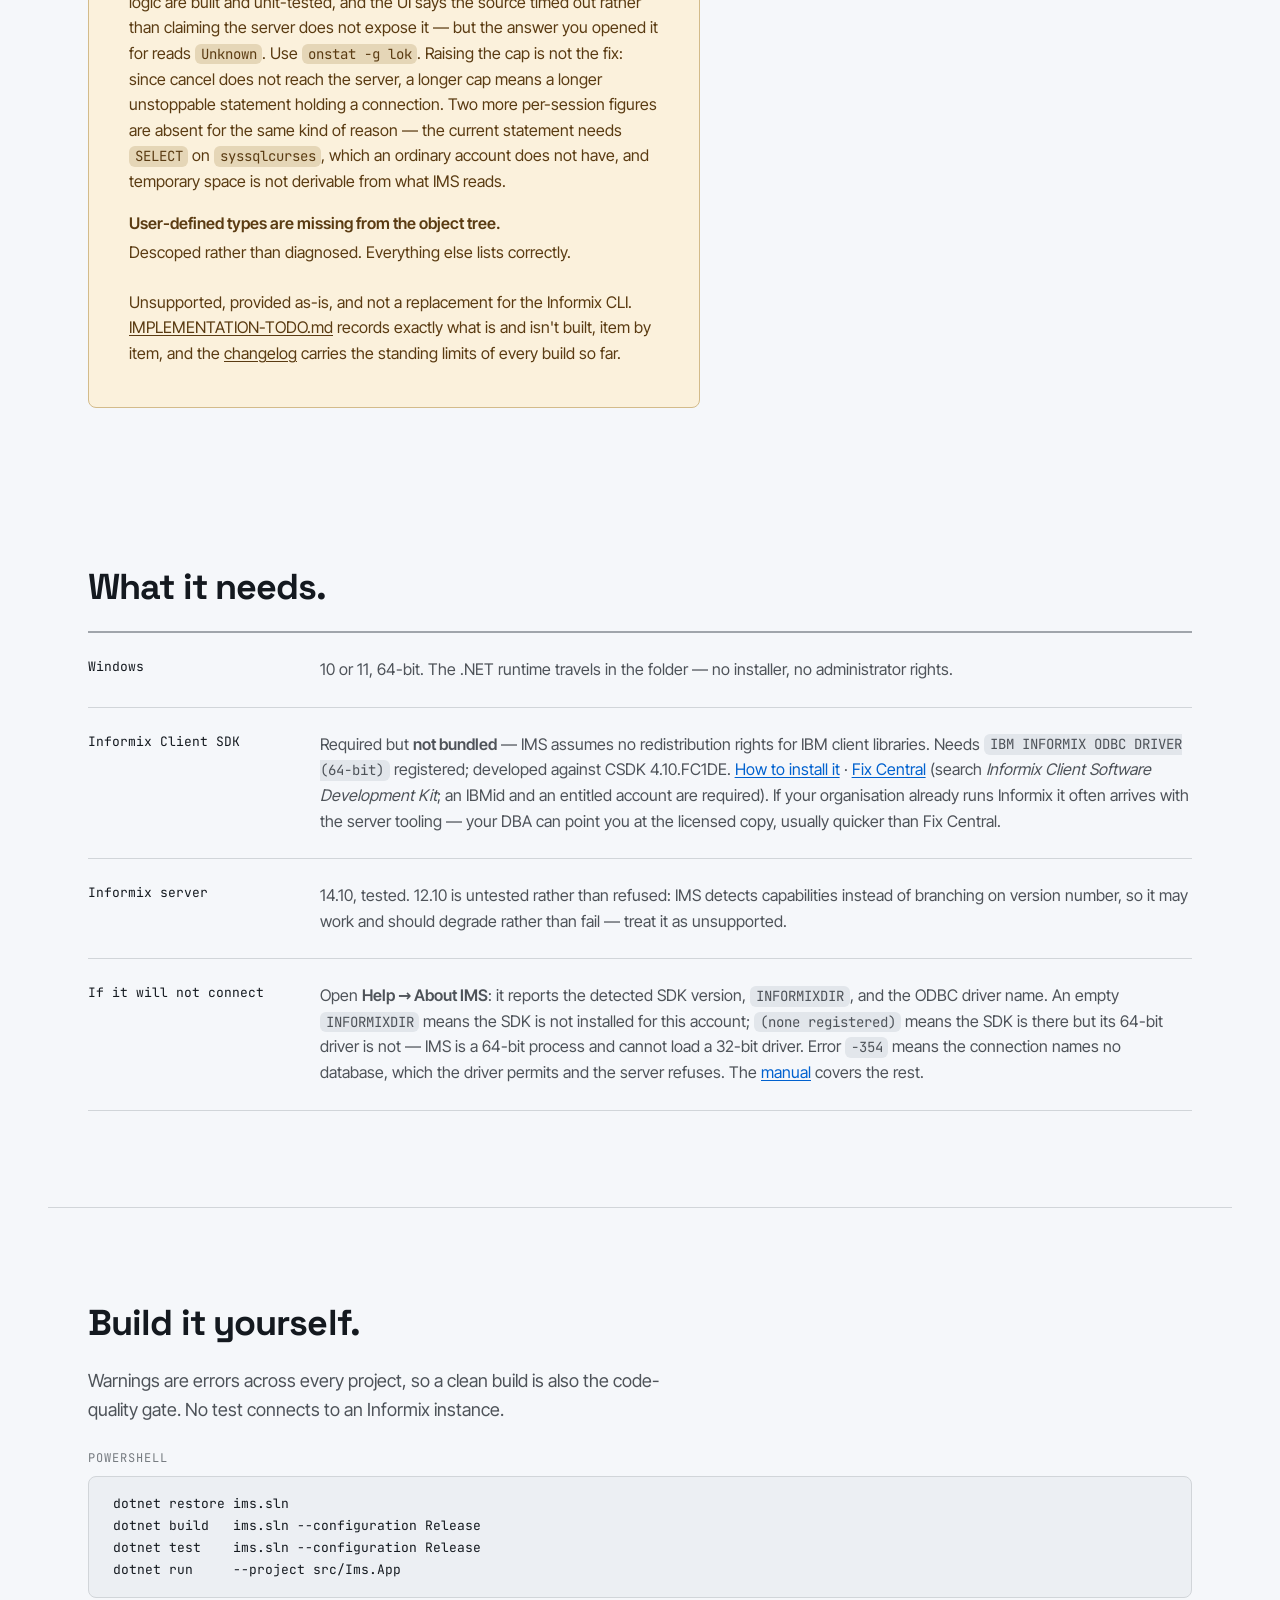
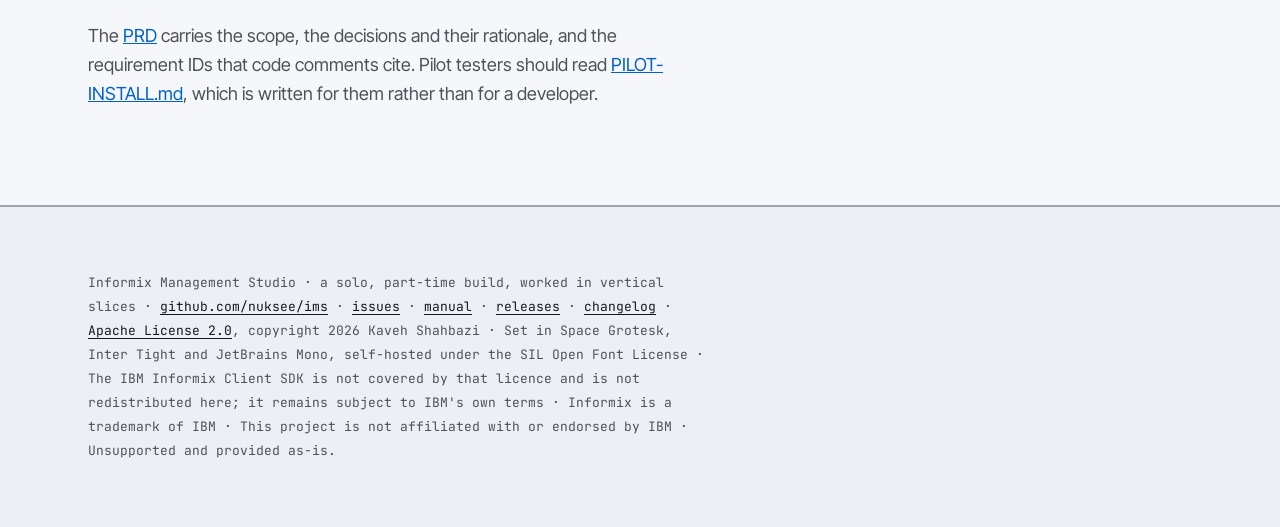
==== commit 54eb5ed5: "Bump to 0.4.1 The patch goes up: this build repairs v0.4.0-pilot and adds nothing. The changelog gai" ====
--- a/site/index.html
+++ b/site/index.html
@@ -479,7 +479,7 @@
   <div class="status shell">
     <span><b>Status</b> pilot</span>
     <span class="dot" aria-hidden="true">·</span>
-    <span><b>Latest</b> v0.4.0-pilot</span>
+    <span><b>Latest</b> v0.4.1-pilot</span>
     <span class="dot" aria-hidden="true">·</span>
     <span><b>Tested against</b> Informix 14.10</span>
     <span class="dot" aria-hidden="true">·</span>
